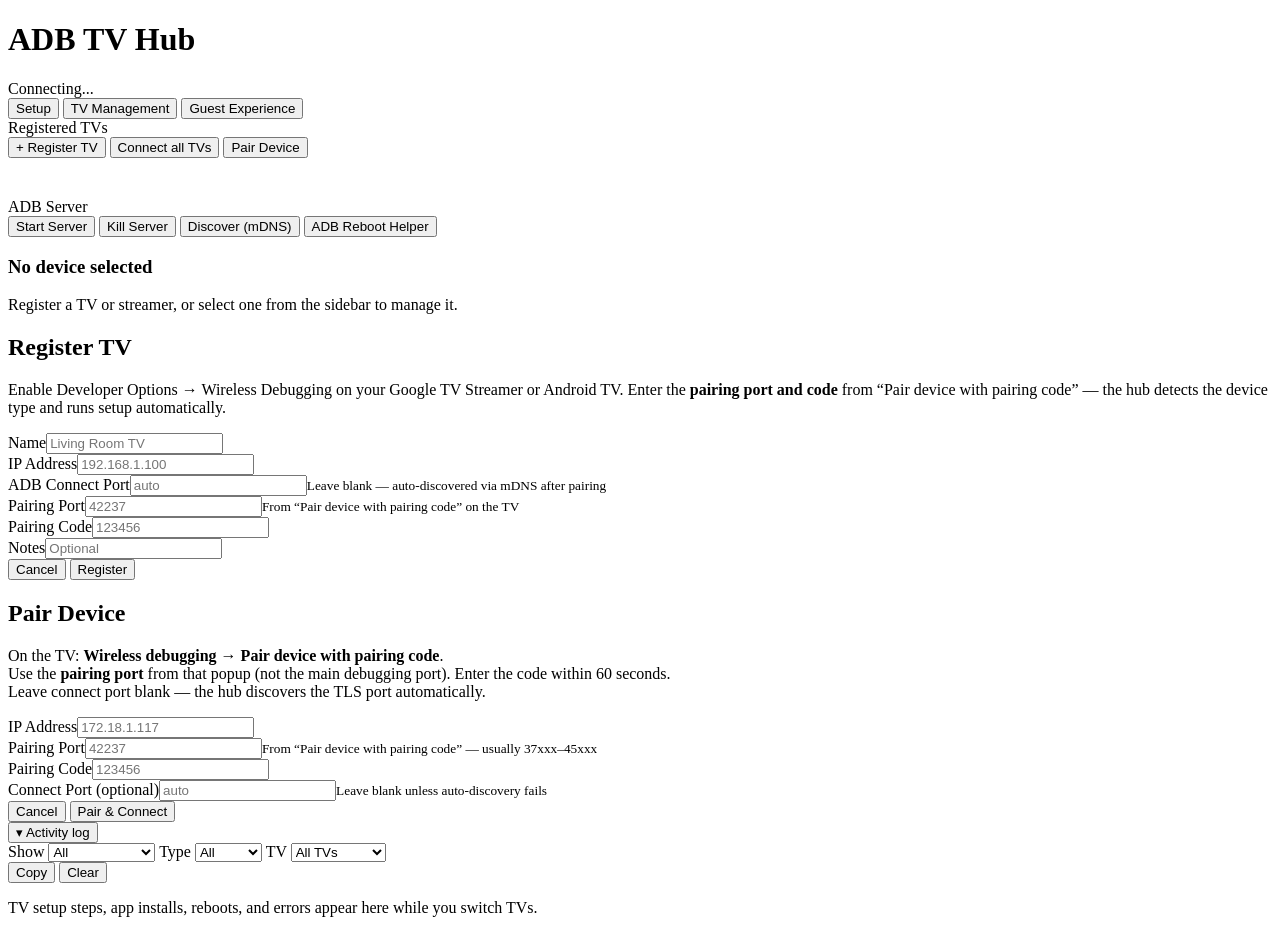
==== extensions/tv-hub/frontend/index.html @ 84eb7cf6 "Add hub Setup UI, HTTP APK serving, and TV provisioning guide. Operators can download the guest laun" ====
<!DOCTYPE html>
<html lang="en">
<head>
  <meta charset="UTF-8">
  <meta name="viewport" content="width=device-width, initial-scale=1.0">
  <title>ADB TV Hub</title>
  <link rel="preconnect" href="https://fonts.googleapis.com">
  <link href="https://fonts.googleapis.com/css2?family=Inter:wght@400;500;600;700&family=JetBrains+Mono:wght@400;500&display=swap" rel="stylesheet">
  <link rel="stylesheet" href="/css/style.css">
</head>
<body>
  <header>
    <h1><span>ADB</span> TV Hub</h1>
    <div class="status-badge">
      <span class="status-dot" id="statusDot"></span>
      <span id="statusText">Connecting...</span>
      <span id="adbVersion" style="margin-left:0.5rem; color:var(--text-muted);"></span>
    </div>
  </header>

  <div class="layout">
    <aside class="sidebar">
      <nav class="sidebar-nav" aria-label="Hub sections">
        <button type="button" class="sidebar-nav-item active" data-view="setup" id="navSetup">
          <span class="sidebar-nav-label">Setup</span>
        </button>
        <button type="button" class="sidebar-nav-item" data-view="devices" id="navDevices">
          <span class="sidebar-nav-label">TV Management</span>
        </button>
        <button type="button" class="sidebar-nav-item" data-view="guest" id="navGuestExperience">
          <span class="sidebar-nav-label">Guest Experience</span>
        </button>
      </nav>
      <div class="section-title">Registered TVs</div>
      <button class="btn btn-primary btn-block" id="btnAddDevice" style="margin-bottom:0.5rem;">+ Register TV</button>
      <button class="btn btn-secondary btn-block" id="btnConnectAll" style="margin-bottom:0.5rem;">Connect all TVs</button>
      <button class="btn btn-secondary btn-block" id="btnQuickPair" style="margin-bottom:1rem;">Pair Device</button>
      <div id="deviceList"></div>
      <div class="section-title" style="margin-top:1.5rem;">ADB Server</div>
      <div class="toolbar" style="flex-direction:column;">
        <button class="btn btn-secondary btn-sm btn-block" id="btnServerStart">Start Server</button>
        <button class="btn btn-secondary btn-sm btn-block" id="btnServerKill">Kill Server</button>
        <button class="btn btn-secondary btn-sm btn-block" id="btnMdns">Discover (mDNS)</button>
        <button class="btn btn-secondary btn-sm btn-block" id="btnAdbAutoEnable" title="Install adb-auto-enable on Owner for post-reboot wireless ADB">ADB Reboot Helper</button>
      </div>
      <div class="output" id="serverOutput" style="margin-top:0.5rem; max-height:120px; font-size:0.75rem;"></div>
    </aside>

    <main class="main" id="mainContent">
      <div class="empty-state" id="emptyState">
        <h3>No device selected</h3>
        <p>Register a TV or streamer, or select one from the sidebar to manage it.</p>
      </div>

      <aside class="tv-actions-bar" id="tvActionsBar" hidden aria-label="TV actions">
        <div id="deviceTypeBanner" class="device-type-banner" style="display:none;"></div>
        <div class="tv-actions-groups">
          <div class="tv-actions-group">
            <span class="tv-actions-label">Power</span>
            <div class="toolbar tv-actions-toolbar">
              <button type="button" class="btn btn-primary btn-sm" id="btnWakeResetTv" title="Wake from network standby and open guest welcome">Wake &amp; reset welcome</button>
              <button type="button" class="btn btn-secondary btn-sm" id="btnWakeBedroomTvs" title="Wake CDO BED 2 and BED 3 and reset welcome on each">Wake bedroom TVs</button>
              <button type="button" class="btn btn-secondary btn-sm" id="btnSleepTv" title="Put the selected TV into standby via ADB">Sleep TV</button>
              <button type="button" class="btn btn-secondary btn-sm" id="btnRebootTv" title="Restart the selected TV via ADB">Reboot TV</button>
            </div>
          </div>
          <div class="tv-actions-group">
            <span class="tv-actions-label">Setup</span>
            <div class="toolbar tv-actions-toolbar">
              <button type="button" class="btn btn-primary btn-sm" id="btnProvisionTv" title="First-time TV: ADB helper, launcher, streaming apps, welcome">Provision New TV</button>
              <button type="button" class="btn btn-primary btn-sm" id="btnGuestSetup" title="Update launcher on selected TV">Setup this TV</button>
              <button type="button" class="btn btn-primary btn-sm" id="btnGuestDeployAll" title="Save welcome and update launcher on every online CDO TV">Update all CDO TVs</button>
              <button type="button" class="btn btn-secondary btn-sm" id="btnEnsureGuestReady" title="Persist dev options, sync launcher, enable apps-only mode">Ensure TV ready</button>
              <button type="button" class="btn btn-secondary btn-sm" id="btnAppsOnlyMode" title="Enable Google TV Apps only mode via ADB">Apps only mode</button>
              <button type="button" class="btn btn-secondary btn-sm" id="btnAdbAutoEnablePanel" title="Keep wireless debugging after reboot">ADB Reboot Helper</button>
              <button type="button" class="btn btn-secondary btn-sm" id="btnGuestRestore" title="Undo guest launcher — restore stock Google TV home">Restore Google TV</button>
            </div>
          </div>
          <div class="tv-actions-group">
            <span class="tv-actions-label">Streaming</span>
            <div class="toolbar tv-actions-toolbar">
              <button type="button" class="btn btn-secondary btn-sm" id="btnGuestClearLogins" title="Sign out streaming apps on selected TV">Clear streaming logins</button>
              <button type="button" class="btn btn-secondary btn-sm" id="btnGuestClearLoginsAll" title="Sign out streaming apps on all connected TVs">Clear logins on all TVs</button>
            </div>
          </div>
        </div>
        <p class="field-hint tv-actions-hint" id="guestDeployHint">Select a TV in the sidebar to use these actions.</p>
        <div class="kids-theme-note tv-actions-note" id="guestExperienceNote"></div>
      </aside>

      <div id="devicePanel" style="display:none;">
        <div style="display:flex; align-items:center; justify-content:space-between; margin-bottom:1rem; flex-wrap:wrap; gap:0.5rem;">
          <div>
            <h2 id="panelTitle" style="font-size:1.3rem;"></h2>
            <p id="panelSerial" style="color:var(--text-muted); font-size:0.85rem;"></p>
            <div id="connectionBanner" class="connection-banner offline" style="margin-top:0.5rem;"></div>
          </div>
          <div class="toolbar" style="margin:0;">
            <button class="btn btn-secondary btn-sm" id="btnClearStreamingLogins" title="Sign out of Netflix, Disney+, etc. on all profiles">Clear Streaming Logins</button>
            <button class="btn btn-primary btn-sm" id="btnConnectAllPanel" title="Discover and connect every registered TV">Connect all TVs</button>
            <button class="btn btn-primary btn-sm" id="btnPair">Pair</button>
            <button class="btn btn-secondary btn-sm" id="btnConnect">Connect</button>
            <button class="btn btn-secondary btn-sm" id="btnDiscover">Discover (mDNS)</button>
            <button class="btn btn-secondary btn-sm" id="btnRefresh">Refresh</button>
            <button class="btn btn-danger btn-sm" id="btnDelete">Remove</button>
          </div>
        </div>

        <div class="tabs" id="tabs">
          <button class="tab active" data-tab="overview">Overview</button>
          <button class="tab" data-tab="shell">Shell</button>
          <button class="tab" data-tab="advanced">Advanced</button>
          <button class="tab" data-tab="logcat">Logcat</button>
          <button class="tab" data-tab="screenshot">Screenshot</button>
          <button class="tab" data-tab="input">Input</button>
          <button class="tab" data-tab="apps">Apps</button>
          <button class="tab" data-tab="files">Files</button>
          <button class="tab" data-tab="settings">Settings</button>
          <button class="tab" data-tab="users">Users</button>
          <button class="tab" data-tab="forwards">Networking</button>
        </div>

        <div class="panel active" id="panel-overview">
          <div id="panelDeviceType" class="device-type-banner" style="display:none; margin-bottom:1rem;"></div>
          <div class="info-grid" id="infoGrid"></div>
          <div class="info-item" id="guestOverview" style="margin-top:1rem; display:none;">
            <div class="label">Guest account</div>
            <div class="value" id="guestOverviewText" style="font-size:0.85rem; line-height:1.5;"></div>
          </div>
          <div class="toolbar" style="margin-top:1rem;">
            <button class="btn btn-secondary btn-sm" data-reboot="recovery">Recovery</button>
            <button class="btn btn-secondary btn-sm" data-reboot="bootloader">Bootloader</button>
            <button class="btn btn-secondary btn-sm" id="btnTcpip">TCP/IP :5555</button>
            <button class="btn btn-secondary btn-sm" id="btnBugreport">Bugreport</button>
            <button class="btn btn-secondary btn-sm" id="btnProps">All Props</button>
          </div>
          <div class="output" id="propsOutput" style="display:none; margin-top:1rem;"></div>
        </div>

        <div class="panel" id="panel-shell">
          <div class="form-group">
            <label>ADB Shell Command</label>
            <div style="display:flex; gap:0.5rem;">
              <input type="text" id="shellInput" placeholder="e.g. dumpsys battery" list="shellPresets" />
              <button class="btn btn-primary" id="btnShell">Run</button>
            </div>
            <datalist id="shellPresets">
              <option value="dumpsys battery">
              <option value="dumpsys meminfo">
              <option value="dumpsys wifi">
              <option value="dumpsys display">
              <option value="pm list packages -3">
              <option value="getprop ro.build.version.release">
              <option value="wm size">
              <option value="settings get secure enabled_accessibility_services">
            </datalist>
          </div>
          <div class="output" id="shellOutput">Output will appear here...</div>
        </div>

        <div class="panel" id="panel-advanced">
          <div class="form-group">
            <label>Raw ADB Command (without "adb" prefix)</label>
            <div style="display:flex; gap:0.5rem;">
              <input type="text" id="rawInput" placeholder="e.g. shell getprop" />
              <button class="btn btn-primary" id="btnRaw">Run</button>
            </div>
          </div>
          <div class="form-group">
            <label>Dumpsys Service</label>
            <div style="display:flex; gap:0.5rem;">
              <input type="text" id="dumpsysInput" placeholder="e.g. battery, wifi, display" list="dumpsysPresets" />
              <button class="btn btn-primary" id="btnDumpsys">Dumpsys</button>
            </div>
            <datalist id="dumpsysPresets">
              <option value="battery"><option value="wifi"><option value="display">
              <option value="power"><option value="meminfo"><option value="activity">
              <option value="package"><option value="connectivity">
            </datalist>
          </div>
          <div class="form-group">
            <label>Start Activity</label>
            <div style="display:grid; grid-template-columns:1fr 1fr; gap:0.5rem;">
              <input type="text" id="actComponent" placeholder="Component (pkg/activity)" />
              <input type="text" id="actAction" placeholder="Action (optional)" />
              <input type="text" id="actData" placeholder="Data URI (optional)" style="grid-column:span 2;" />
              <button class="btn btn-primary" id="btnStartActivity" style="grid-column:span 2;">Launch Activity</button>
            </div>
          </div>
          <div class="output" id="advancedOutput">Advanced output will appear here...</div>
        </div>

        <div class="panel" id="panel-logcat">
          <div class="toolbar">
            <input type="text" id="logcatFilter" placeholder="Filter tag:level" style="width:200px;" />
            <select id="logcatLines" style="width:auto;">
              <option value="100">100</option><option value="200" selected>200</option>
              <option value="500">500</option><option value="1000">1000</option>
            </select>
            <button class="btn btn-primary btn-sm" id="btnLogcat">Fetch</button>
            <button class="btn btn-secondary btn-sm" id="btnClearLogcat">Clear</button>
          </div>
          <div class="output" id="logcatOutput">Logcat output will appear here...</div>
        </div>

        <div class="panel" id="panel-screenshot">
          <div class="toolbar">
            <button class="btn btn-primary btn-sm" id="btnScreenshot">Capture Screenshot</button>
          </div>
          <div class="screenshot-container" id="screenshotContainer">
            <p style="color:var(--text-muted);">Click capture to take a screenshot</p>
          </div>
        </div>

        <div class="panel" id="panel-input">
          <div class="form-group">
            <label>Send Text</label>
            <div style="display:flex; gap:0.5rem;">
              <input type="text" id="inputText" placeholder="Text to send" />
              <button class="btn btn-primary" id="btnSendText">Send</button>
            </div>
          </div>
          <div class="form-group">
            <label>Tap / Swipe</label>
            <div style="display:flex; gap:0.5rem; flex-wrap:wrap;">
              <input type="number" id="tapX" placeholder="X" style="width:70px;" />
              <input type="number" id="tapY" placeholder="Y" style="width:70px;" />
              <button class="btn btn-primary btn-sm" id="btnTap">Tap</button>
              <input type="number" id="swipeX2" placeholder="X2" style="width:70px;" />
              <input type="number" id="swipeY2" placeholder="Y2" style="width:70px;" />
              <button class="btn btn-primary btn-sm" id="btnSwipe">Swipe</button>
            </div>
          </div>
          <label>Remote Keys</label>
          <div class="key-grid" id="keyGrid"></div>
        </div>

        <div class="panel" id="panel-apps">
          <div class="toolbar">
            <input type="text" id="pkgFilter" placeholder="Filter packages..." style="flex:1;" />
            <button class="btn btn-secondary btn-sm" id="btnListApps">All</button>
            <button class="btn btn-secondary btn-sm" id="btnListThirdParty">3rd Party</button>
            <label class="btn btn-primary btn-sm" style="cursor:pointer;">
              Install APK
              <input type="file" id="apkUpload" accept=".apk" hidden />
            </label>
          </div>
          <div class="pkg-list" id="pkgList"></div>
        </div>

        <div class="panel" id="panel-files">
          <div class="toolbar">
            <input type="text" id="filePath" value="/sdcard" style="flex:1;" />
            <button class="btn btn-primary btn-sm" id="btnBrowse">Browse</button>
            <button class="btn btn-secondary btn-sm" id="btnMkdir">Mkdir</button>
            <label class="btn btn-secondary btn-sm" style="cursor:pointer;">
              Upload <input type="file" id="fileUpload" hidden />
            </label>
          </div>
          <ul class="file-list" id="fileList"></ul>
        </div>

        <div class="panel" id="panel-settings">
          <div class="toolbar">
            <select id="settingsNs">
              <option value="system">system</option>
              <option value="secure">secure</option>
              <option value="global">global</option>
            </select>
            <button class="btn btn-secondary btn-sm" id="btnListSettings">List All</button>
          </div>
          <div class="form-group" style="margin-top:0.75rem;">
            <label>Get / Put Setting</label>
            <div style="display:flex; gap:0.5rem; flex-wrap:wrap;">
              <input type="text" id="settingKey" placeholder="key" style="flex:1;" />
              <input type="text" id="settingValue" placeholder="value (for put)" style="flex:1;" />
              <button class="btn btn-secondary btn-sm" id="btnSettingGet">Get</button>
              <button class="btn btn-primary btn-sm" id="btnSettingPut">Put</button>
            </div>
          </div>
          <div class="form-group">
            <label>Permissions</label>
            <div style="display:flex; gap:0.5rem; flex-wrap:wrap;">
              <input type="text" id="permPackage" placeholder="package" style="flex:1;" />
              <input type="text" id="permName" placeholder="android.permission.INTERNET" style="flex:2;" />
              <button class="btn btn-secondary btn-sm" id="btnGrant">Grant</button>
              <button class="btn btn-danger btn-sm" id="btnRevoke">Revoke</button>
            </div>
          </div>
          <div class="output" id="settingsOutput">Settings output...</div>
        </div>

        <div class="panel" id="panel-users">
          <div class="toolbar">
            <button class="btn btn-secondary btn-sm" id="btnListUsers">Refresh Users</button>
            <button class="btn btn-secondary btn-sm" id="btnClearStreamingLoginsUsers">Clear Streaming Logins</button>
          </div>
          <div id="usersList" style="margin:1rem 0;"></div>
          <div class="output" id="usersOutput" style="margin-bottom:1rem;">Click Refresh Users to see device users</div>
        </div>

        <div class="panel" id="panel-forwards">
          <h4 style="margin-bottom:0.5rem;">Port Forward (host → device)</h4>
          <div class="toolbar">
            <input type="text" id="fwdLocal" placeholder="tcp:8080" style="width:140px;" />
            <input type="text" id="fwdRemote" placeholder="tcp:8080" style="width:140px;" />
            <button class="btn btn-primary btn-sm" id="btnAddForward">Add</button>
            <button class="btn btn-secondary btn-sm" id="btnListForwards">List</button>
            <button class="btn btn-danger btn-sm" id="btnClearForwards">Clear All</button>
          </div>
          <h4 style="margin:1rem 0 0.5rem;">Reverse (device → host)</h4>
          <div class="toolbar">
            <input type="text" id="revRemote" placeholder="tcp:8080" style="width:140px;" />
            <input type="text" id="revLocal" placeholder="tcp:8080" style="width:140px;" />
            <button class="btn btn-primary btn-sm" id="btnAddReverse">Add</button>
            <button class="btn btn-secondary btn-sm" id="btnListReverse">List</button>
          </div>
          <div class="output" id="forwardsOutput" style="margin-top:0.75rem;">No forwards listed</div>
        </div>
      </div>

      <div id="setupView" class="setup-view" style="display:none;">
        <div class="setup-view-header">
          <div>
            <h2 class="setup-view-title">Setup &amp; connections</h2>
            <p class="setup-view-lead">Connect Home Assistant, register TVs, and add the HA integration — everything in one place.</p>
          </div>
          <button type="button" class="btn btn-secondary btn-sm" id="btnSetupRefresh">Refresh status</button>
        </div>

        <div class="setup-checklist-card" id="setupChecklistCard">
          <h3>Getting started</h3>
          <ul class="setup-checklist" id="setupChecklist" aria-live="polite">
            <li class="setup-checklist-item loading">Loading…</li>
          </ul>
        </div>

        <div class="setup-grid">
          <section class="setup-card" aria-labelledby="setupHubTitle">
            <h3 id="setupHubTitle">Hub</h3>
            <p class="setup-card-lead">This server hosts the admin UI, guest welcome page, and TV agent API.</p>
            <dl class="setup-dl">
              <dt>Property name</dt>
              <dd>
                <form class="setup-inline-form" id="setupPropertyForm">
                  <input type="text" id="setupPropertyName" placeholder="Forest Home" maxlength="120" required />
                  <button type="submit" class="btn btn-secondary btn-sm">Save</button>
                </form>
              </dd>
              <dt>Admin URL</dt>
              <dd><code id="setupHubUrl" class="setup-mono">—</code> <button type="button" class="btn btn-secondary btn-sm setup-copy" data-copy-target="setupHubUrl">Copy</button></dd>
              <dt>Guest welcome URL</dt>
              <dd><code id="setupGuestUrl" class="setup-mono">—</code> <button type="button" class="btn btn-secondary btn-sm setup-copy" data-copy-target="setupGuestUrl">Copy</button></dd>
            </dl>
          </section>

          <section class="setup-card" aria-labelledby="setupHaTitle">
            <h3 id="setupHaTitle">Home Assistant</h3>
            <p class="setup-card-lead">The hub uses HA for automations, entities, and the custom integration. Create a <strong>long-lived access token</strong> in HA → Profile → Security.</p>
            <form id="setupHaForm" class="setup-form">
              <label class="field">
                <span>Home Assistant URL</span>
                <input type="url" id="setupHaUrl" name="ha_url" placeholder="http://172.16.255.250:8123" required />
              </label>
              <label class="field">
                <span>Long-lived access token</span>
                <input type="password" id="setupHaToken" name="ha_token" placeholder="Paste token — leave blank to keep saved token" autocomplete="off" />
                <span class="field-hint" id="setupHaTokenHint"></span>
              </label>
              <div class="toolbar setup-form-actions">
                <button type="button" class="btn btn-secondary btn-sm" id="btnSetupHaTest">Test connection</button>
                <button type="submit" class="btn btn-primary btn-sm">Save</button>
              </div>
            </form>
            <div id="setupHaStatus" class="setup-status-banner" hidden></div>
          </section>

          <section class="setup-card setup-card-wide" aria-labelledby="setupLauncherTitle">
            <h3 id="setupLauncherTitle">Guest launcher app (TV)</h3>
            <p class="setup-card-lead">Install the welcome app on each TV. Download from this hub, sideload, or install via hub ADB after pairing. On first launch, enter the hub URL below or scan the QR code.</p>
            <div class="setup-launcher-grid">
              <div class="setup-launcher-qr">
                <img id="setupHubQr" alt="QR code — hub URL for TV onboarding" width="180" height="180" />
                <p class="field-hint">Scan on TV (browser or future in-app scanner) — encodes hub URL</p>
              </div>
              <div class="setup-launcher-actions">
                <dl class="setup-dl">
                  <dt>Download APK</dt>
                  <dd>
                    <a id="setupApkDownload" class="btn btn-primary btn-sm" href="#" download>aatomhome-guest-welcome.apk</a>
                    <span class="field-hint" id="setupApkMeta"></span>
                  </dd>
                  <dt>Hub URL (type on TV)</dt>
                  <dd><code id="setupLauncherHubUrl" class="setup-mono">—</code> <button type="button" class="btn btn-secondary btn-sm setup-copy" data-copy-target="setupLauncherHubUrl">Copy</button></dd>
                </dl>
                <p class="field-hint">Full steps: <a id="setupProvisioningDoc" href="#" target="_blank" rel="noopener">TV provisioning guide</a></p>
              </div>
            </div>
          </section>

          <section class="setup-card" aria-labelledby="setupTvTitle">
            <h3 id="setupTvTitle">TVs &amp; streamers</h3>
            <p class="setup-card-lead">Register each TV in the hub, generate a room code, then claim from the launcher app — or self-register and approve here.</p>
            <div class="setup-tv-stats" id="setupTvStats">
              <span class="setup-stat"><strong id="setupTvRegistered">0</strong> registered</span>
              <span class="setup-stat ok"><strong id="setupTvOnline">0</strong> online</span>
              <span class="setup-stat warn" id="setupTvPendingWrap" hidden><strong id="setupTvPending">0</strong> pending approval</span>
            </div>
            <ul class="setup-tv-list" id="setupTvList"></ul>
            <div id="setupPendingList" class="setup-pending-list" hidden></div>
            <div class="setup-room-code" id="setupRoomCodePanel" hidden>
              <strong>Room code</strong> for <span id="setupRoomCodeDevice">TV</span>:
              <code id="setupRoomCodeValue" class="setup-mono setup-room-code-value">—</code>
              <button type="button" class="btn btn-secondary btn-sm setup-copy" data-copy-target="setupRoomCodeValue">Copy</button>
              <p class="field-hint">Enter this code in the guest launcher app on the TV → Claim on selected hub.</p>
            </div>
            <div class="toolbar setup-form-actions">
              <button type="button" class="btn btn-primary btn-sm" id="btnSetupAddTv">+ Register TV</button>
              <button type="button" class="btn btn-secondary btn-sm" id="btnSetupRoomCode" disabled title="Select a registered TV first">Get room code</button>
              <button type="button" class="btn btn-secondary btn-sm" id="btnSetupPairTv">Pair device (ADB)</button>
              <button type="button" class="btn btn-secondary btn-sm" id="btnSetupGoTvs">Open TV Management</button>
            </div>
          </section>

          <section class="setup-card" aria-labelledby="setupIntegrationTitle">
            <h3 id="setupIntegrationTitle">Home Assistant integration</h3>
            <p class="setup-card-lead">After HA is connected, add the integration so automations and entities sync both ways.</p>
            <ol class="setup-steps">
              <li>In Home Assistant: <strong>Settings → Devices &amp; services → Add integration</strong></li>
              <li>Search for <strong>Aatomhome Airbnb Welcome</strong> (install via HACS if needed)</li>
              <li>Enter this hub URL: <code id="setupIntegrationHubUrl" class="setup-mono">—</code></li>
              <li>Complete pairing — TVs registered here appear in HA</li>
            </ol>
            <p class="field-hint">
              HACS custom repo:
              <a id="setupIntegrationRepo" href="https://github.com/redawg/aatomhome-airbnb-welcome" target="_blank" rel="noopener">redawg/aatomhome-airbnb-welcome</a>
              · <a id="setupIntegrationDocs" href="#" target="_blank" rel="noopener">Setup docs</a>
            </p>
          </section>
        </div>
      </div>

      <div id="guestExperienceView" class="guest-experience-view" style="display:none;">
        <div class="guest-experience-view-header">
          <div>
            <h2 class="guest-experience-view-title">Guest Experience</h2>
            <p class="guest-experience-view-lead">Property-wide welcome content, streaming apps, and TV rollout. Select a TV in the sidebar for device-specific actions.</p>
          </div>
          <div class="toolbar guest-experience-view-toolbar">
            <span id="guestExperienceTvBadge" class="guest-experience-tv-badge">No TV selected</span>
            <button class="btn btn-primary btn-sm" id="btnGuestConnectAll" title="Discover and connect every registered TV">Connect all TVs</button>
            <button class="btn btn-primary btn-sm" id="btnGuestPair" title="Pair wireless debugging with a fresh code from the TV">Pair</button>
            <button class="btn btn-secondary btn-sm" id="btnGuestConnect" title="Reconnect ADB to the selected TV">Connect</button>
            <button class="btn btn-secondary btn-sm" id="btnGuestDiscover" title="Discover TV via mDNS">Discover</button>
            <button class="btn btn-secondary btn-sm" id="btnGuestDevTools" title="Open Shell, Logcat, and other ADB tools">Dev tools</button>
            <button class="btn btn-primary btn-sm" id="btnGuestRefresh" title="Reload guest status, welcome form, and streaming apps">Refresh</button>
          </div>
        </div>
        <div id="guestConnectionBanner" class="connection-banner offline" style="margin-bottom:1rem; display:none;"></div>
        <div class="lockdown-header">
          <div>
            <h3 style="font-size:1.1rem; margin-bottom:0.25rem;">TV account &amp; streaming</h3>
            <p style="color:var(--text-muted); font-size:0.85rem;">
              Each TV uses <strong>guestcielodeloro@gmail.com</strong> as the only Google account on the main profile.
            </p>
          </div>
          <div class="toolbar" style="margin:0;">
            <button class="btn btn-secondary btn-sm" id="btnSetStreamingSource" title="Use this TV as the template when mirroring apps to other TVs">Set as Source</button>
            <button class="btn btn-primary btn-sm" id="btnMirrorStreaming" title="Copy source TV streaming apps to all other connected TVs">Mirror to All TVs</button>
            <button class="btn btn-secondary btn-sm" id="btnGuestClearLoginsTop" title="Sign out of Netflix, Disney+, etc. on the selected TV">Clear Streaming Logins</button>
          </div>
        </div>
          <div id="streamingMirrorBanner" class="streaming-mirror-banner" style="display:none;"></div>
          <div class="streaming-matrix-section" id="streamingMatrixSection">
            <div class="section-title">Streaming apps</div>
            <p class="field-hint">Full catalog for guest TVs — Netflix, Apple TV, Peacock, Max, and more. Check apps to install via ADB on all TVs, or match the Main TV. Add any missing app by Android package name.</p>
            <form class="streaming-custom-app-form" id="customStreamingAppForm">
              <input type="text" id="customStreamingPackage" placeholder="Package e.g. com.peacocktv.peacockandroid" autocomplete="off" spellcheck="false" />
              <input type="text" id="customStreamingLabel" placeholder="Display name e.g. Peacock" autocomplete="off" />
              <button type="submit" class="btn btn-secondary btn-sm">Add app to catalog</button>
            </form>
            <div class="streaming-apps-toolbar streaming-matrix-toolbar">
              <button type="button" class="btn btn-secondary btn-sm" id="btnMatrixSelectAll">Select all</button>
              <button type="button" class="btn btn-secondary btn-sm" id="btnMatrixClearAll">Clear all</button>
              <button type="button" class="btn btn-primary btn-sm" id="btnMatrixInstallAll" title="Install checked apps on all online TVs">Install on all TVs</button>
              <button type="button" class="btn btn-primary btn-sm" id="btnMatrixMatchSource" title="Install Main TV apps on every other TV">Match Main TV</button>
              <button type="button" class="btn btn-primary btn-sm" id="btnMatrixScanStandard" title="Scan CDO Main TV and set the property streaming allow-list">Set standard from Main TV</button>
              <button type="button" class="btn btn-secondary btn-sm" id="btnMatrixRefresh" title="Reload install status from TVs">Refresh matrix</button>
            </div>
            <div id="streamingMatrixSummary" class="streaming-matrix-summary"></div>
            <div class="streaming-matrix-wrap" id="streamingMatrixWrap">
              <p style="color:var(--text-muted); font-size:0.85rem;">Loading install matrix…</p>
            </div>
            <div class="streaming-apps-note" id="streamingMatrixNote"></div>
            <div id="streamingInstallLog" class="install-log-panel" hidden aria-live="polite"></div>
          </div>
          <details class="hub-settings-guide" id="guestSettingsGuide">
            <summary>Settings guide — what everything does</summary>
            <div class="settings-guide-body">
              <section class="settings-guide-section">
                <h4>Two layers of welcome content</h4>
                <p>Welcome text is stored in two layers. TVs always show the <strong>live welcome</strong> (defaults + any per-stay overrides). You do <em>not</em> need to redeploy the launcher APK when you edit text — TVs load content live from <code>/guest/</code>.</p>
                <ul>
                  <li><strong>Property defaults</strong> — baseline WiFi, rules, tips, and branding. Set once; reused for every stay. Save with <strong>Save property defaults</strong>.</li>
                  <li><strong>Live welcome</strong> — what guests see right now. Can differ from defaults (guest name, one-off changes). Save with <strong>Save welcome</strong>.</li>
                </ul>
              </section>
              <section class="settings-guide-section">
                <h4>Welcome form fields</h4>
                <dl class="settings-dl">
                  <dt>Logo</dt>
                  <dd>Property image at the top of the TV welcome screen. Upload saves to defaults immediately.</dd>
                  <dt>Background image</dt>
                  <dd>Full-screen photo behind the welcome content on TV. Upload saves to property defaults.</dd>
                  <dt>Guest name</dt>
                  <dd>Per-stay only. When set, the TV title becomes “Welcome, [name]!” <strong>Check in</strong> saves the name and records an active stay. <strong>Check out</strong> clears it between guests.</dd>
                  <dt>Check-in / Check-out dates</dt>
                  <dd>Set the guest’s stay window. The TV weather card forecasts these dates and recommends the best days for hiking and hot springs.</dd>
                  <dt>Welcome title / Subtitle</dt>
                  <dd>Headline and tagline when no guest name is set. With a guest name, title is auto-generated.</dd>
                  <dt>WiFi network &amp; password</dt>
                  <dd>Shown on TV with a QR code guests scan with their phone. Update here when the network changes.</dd>
                  <dt>Checkout time</dt>
                  <dd>Displayed in the header pill on the welcome screen.</dd>
                  <dt>Digital guidebook URL</dt>
                  <dd>Optional link encoded as a QR on TV (house manual, Notion page, etc.).</dd>
                  <dt>Thermostat, Parking, Trash</dt>
                  <dd>Short property-info lines in the info cards on the welcome screen.</dd>
                  <dt>Weather location / lat / lon</dt>
                  <dd>Outdoor forecast on TV. Set coordinates and stay dates at check-in — the welcome screen shows daily highs/lows plus best days for hiking and hot springs.</dd>
                  <dt>House rules &amp; Local tips</dt>
                  <dd>Multi-line text in scrollable cards on the TV welcome page.</dd>
                  <dt>TV instructions</dt>
                  <dd>Helper text on the welcome screen (how to use Home, streaming, etc.).</dd>
                  <dt>Emergency contact &amp; phone</dt>
                  <dd>Shown in the help section on the welcome screen.</dd>
                </dl>
              </section>
              <section class="settings-guide-section">
                <h4>Save &amp; guest actions</h4>
                <dl class="settings-dl">
                  <dt>Save welcome</dt>
                  <dd>Saves the <strong>live</strong> welcome TVs show now. Only fields that differ from defaults are stored as overrides. Preview updates immediately.</dd>
                  <dt>Save property defaults</dt>
                  <dd>Saves the form as the property template for future stays (everything except guest name). Does not clear an active guest name.</dd>
                  <dt>Load defaults</dt>
                  <dd>Fills the form from saved defaults. Keeps the current guest name field unchanged.</dd>
                  <dt>Reset live to defaults</dt>
                  <dd>Clears all per-stay overrides (including guest name) so TVs show property defaults only.</dd>
                  <dt>Apply welcome to TV</dt>
                  <dd>Saves welcome, then opens the welcome screen on the <strong>selected connected TV</strong>. Does not change launcher install state.</dd>
                  <dt>Check in / Check out</dt>
                  <dd><strong>Check in</strong> — set guest name + active stay record. <strong>Check out</strong> — clear guest name and end the stay (same as reset for the name).</dd>
                </dl>
              </section>
              <section class="settings-guide-section">
                <h4>TV setup buttons</h4>
                <dl class="settings-dl">
                  <dt>Provision New TV</dt>
                  <dd>Full first-time setup on the selected TV: ADB reboot helper, hide debug UI, install guest launcher, sync streaming apps, open welcome. Use on a newly registered TV.</dd>
                  <dt>Setup this TV</dt>
                  <dd>On <strong>CDO Main TV</strong>, this becomes <strong>Update all TVs from Main TV</strong> — saves welcome, updates the launcher, then rolls out to BED 2, BED 3, and any other online CDO TVs automatically. On other TVs, it only updates that one unit.</dd>
                  <dt>Update all CDO TVs</dt>
                  <dd>Saves welcome, then updates the launcher on every online CDO TV (Main TV first). Use this when Main TV is offline or you want a full-property push without selecting a TV.</dd>
                  <dt>Restore Google TV</dt>
                  <dd>Re-enables stock Google TV launcher on the selected TV and removes guest-launcher lockdown. Use to undo guest mode.</dd>
                  <dt>ADB Reboot Helper</dt>
                  <dd>Installs a helper so wireless debugging survives reboots (main profile). Needed for hub to stay connected after power cycles.</dd>
                  <dt>Apps only mode</dt>
                  <dd>Google TV setting that hides personalized recommendations on the home screen. The hub can request it via ADB; if that fails, enable manually under Settings → Accounts &amp; Sign In → your profile.</dd>
                </dl>
                <p class="settings-guide-note">After deploy, press <strong>Home</strong> on the TV and choose <strong>Cielo Guest Welcome → Always</strong> if prompted. Google TV blocks setting default home over ADB alone.</p>
                <p class="settings-guide-note">If welcome does not return after closing Netflix or other apps: <strong>Settings → Accessibility → Cielo Guest Welcome</strong> and enable the service. Deploy tries to turn this on automatically; some TVs require manual approval.</p>
              </section>
              <section class="settings-guide-section">
                <h4>Streaming apps</h4>
                <dl class="settings-dl">
                  <dt>Allowed streaming apps</dt>
                  <dd>Checkboxes control which apps appear on the TV welcome screen and which get installed/enabled on the main profile. Click <strong>Apply to TV</strong> on the selected TV to push changes.</dd>
                  <dt>Set as Source</dt>
                  <dd>Marks the selected TV as the template. Its installed streaming apps are copied when you mirror.</dd>
                  <dt>Mirror to All TVs</dt>
                  <dd>Copies streaming apps from the source TV to all other connected TVs.</dd>
                  <dt>Clear streaming logins</dt>
                  <dd>Signs out of Netflix, Disney+, etc. on the TV (or all TVs). Guests sign in with their own accounts. Does not uninstall apps.</dd>
                </dl>
              </section>
              <section class="settings-guide-section">
                <h4>Remote updates (no on-site visit needed)</h4>
                <ul>
                  <li><strong>Save welcome</strong> — hub automatically opens the updated screen on every online CDO TV within a few seconds.</li>
                  <li><strong>TV reconnects</strong> — after a reboot or power cycle, the hub launches the CDO welcome app when the TV comes back online.</li>
                  <li><strong>While a TV is on</strong> — the welcome page checks the hub every 2 minutes and reloads when content or styling changes.</li>
                  <li><strong>Launcher APK updates</strong> — use <strong>Update all CDO TVs</strong> after rebuilding the APK (hub cannot push a new APK without ADB).</li>
                </ul>
              </section>
              <section class="settings-guide-section">
                <h4>What updates automatically vs. what needs a TV action</h4>
                <table class="settings-table">
                  <thead><tr><th>You change…</th><th>TV effect</th><th>Action needed</th></tr></thead>
                  <tbody>
                    <tr><td>Welcome text, WiFi, rules, guest name</td><td>Live page at <code>/guest/</code> updates on next load</td><td><strong>Save welcome</strong> — auto-pushes to online TVs</td></tr>
                    <tr><td>Property defaults only</td><td>No TV change until a new stay or reset</td><td><strong>Save property defaults</strong></td></tr>
                    <tr><td>Launcher APK or screensaver</td><td>Requires reinstall on TV</td><td><strong>Update all TVs from Main TV</strong> or <strong>Update all CDO TVs</strong></td></tr>
                    <tr><td>Which streaming apps are allowed</td><td>Apps installed/hidden on TV</td><td><strong>Apply to TV</strong> (or mirror from source)</td></tr>
                  </tbody>
                </table>
              </section>
            </div>
          </details>
          <div class="guest-experience-section" id="guestExperienceSection">
            <div class="section-title">Cielo guest welcome</div>
            <p class="kids-theme-lead">Content below is served live to TVs at <code>/guest/</code>. Use <strong>property defaults</strong> for baseline info and <strong>Save welcome</strong> (or check-in) when a guest arrives. See the <strong>Settings guide</strong> above for details on each control.</p>
            <div class="guest-welcome-layout">
              <div class="guest-welcome-form">
                <div class="guest-welcome-form-section">
                  <div class="guest-welcome-form-heading">Branding</div>
                  <p class="field-hint">Logo and titles appear at the top of the TV welcome screen. Saved to property defaults unless you use Save welcome for a one-off change.</p>
                  <div class="guest-logo-row">
                    <img id="guestWelcomeLogo" class="guest-welcome-logo" alt="Property logo" />
                    <label class="btn btn-secondary btn-sm" style="cursor:pointer;">
                      Upload logo
                      <input type="file" id="guestWelcomeLogoUpload" accept="image/*" hidden />
                    </label>
                  </div>
                  <div class="guest-logo-row">
                    <img id="guestWelcomeBackground" class="guest-welcome-bg-thumb" alt="Welcome background" />
                    <label class="btn btn-secondary btn-sm" style="cursor:pointer;">
                      Upload background
                      <input type="file" id="guestWelcomeBackgroundUpload" accept="image/*" hidden />
                    </label>
                  </div>
                  <p class="field-hint">Background fills the TV welcome screen behind the content. Use a wide landscape photo (1920×1080 or larger).</p>
                  <label class="kids-theme-field">
                    <span>Guest name (per stay — leave blank between guests)</span>
                    <div class="guest-name-row">
                      <input type="text" id="guestWelcomeGuestName" placeholder="e.g. Sarah" />
                      <button type="button" class="btn btn-secondary btn-sm" id="btnGuestCheckIn" title="Check in guest and update TVs">Check in</button>
                      <button type="button" class="btn btn-secondary btn-sm" id="btnGuestCheckOut" title="Clear guest name between stays">Check out</button>
                    </div>
                  </label>
                  <div class="kids-theme-colors">
                    <label class="kids-theme-field">
                      <span>Check-in date</span>
                      <input type="date" id="guestCheckInDate" />
                    </label>
                    <label class="kids-theme-field">
                      <span>Check-out date</span>
                      <input type="date" id="guestCheckOutDate" />
                    </label>
                  </div>
                  <p class="field-hint">Stay dates drive the outdoor weather forecast and hiking / hot springs recommendations on the TV welcome screen.</p>
                  <label class="kids-theme-field">
                    <span>Welcome title</span>
                    <input type="text" id="guestWelcomeTitle" placeholder="Welcome to Cielo del Oro" />
                  </label>
                  <label class="kids-theme-field">
                    <span>Subtitle</span>
                    <input type="text" id="guestWelcomeSubtitle" placeholder="Connect to WiFi, then choose a streaming app" />
                  </label>
                </div>
                <div class="guest-welcome-form-section">
                  <div class="guest-welcome-form-heading">WiFi &amp; stay</div>
                  <p class="field-hint">WiFi fields generate the QR code on TV. Usually saved as property defaults; checkout time can be set per guest at check-in.</p>
                  <div class="kids-theme-colors">
                    <label class="kids-theme-field">
                      <span>WiFi network</span>
                      <input type="text" id="guestWifiSsid" placeholder="Guest network name" />
                    </label>
                    <label class="kids-theme-field">
                      <span>WiFi password</span>
                      <input type="text" id="guestWifiPassword" placeholder="Password" />
                    </label>
                  </div>
                  <label class="kids-theme-field">
                    <span>Checkout time</span>
                    <input type="text" id="guestCheckoutTime" placeholder="11:00 AM" />
                  </label>
                  <label class="kids-theme-field">
                    <span>Digital guidebook URL (QR on TV)</span>
                    <input type="url" id="guestGuidebookUrl" placeholder="https://your-guidebook-link.com" />
                  </label>
                </div>
                <div class="guest-welcome-form-section">
                  <div class="guest-welcome-form-heading">Property info</div>
                  <p class="field-hint">Short lines shown in the “Property info” card on the welcome screen.</p>
                  <label class="kids-theme-field">
                    <span>Thermostat</span>
                    <input type="text" id="guestThermostatInfo" placeholder="Set to 72°F — adjust with remote on wall" />
                  </label>
                  <div class="kids-theme-colors">
                    <label class="kids-theme-field">
                      <span>Parking</span>
                      <input type="text" id="guestParkingInfo" placeholder="Driveway — max 2 cars" />
                    </label>
                    <label class="kids-theme-field">
                      <span>Trash &amp; recycling</span>
                      <input type="text" id="guestTrashInfo" placeholder="Bins by garage — pickup Tuesday" />
                    </label>
                  </div>
                  <div class="kids-theme-colors">
                    <label class="kids-theme-field">
                      <span>Weather location name</span>
                      <input type="text" id="guestWeatherLocation" placeholder="Cielo del Oro" />
                    </label>
                    <label class="kids-theme-field">
                      <span>Latitude</span>
                      <input type="text" id="guestWeatherLat" placeholder="33.45" inputmode="decimal" />
                    </label>
                    <label class="kids-theme-field">
                      <span>Longitude</span>
                      <input type="text" id="guestWeatherLon" placeholder="-112.07" inputmode="decimal" />
                    </label>
                    <label class="kids-theme-field">
                      <span>Tempest station ID</span>
                      <input type="text" id="guestTempestStationId" placeholder="218440" inputmode="numeric" />
                    </label>
                  </div>
                  <p class="field-hint">Live roof weather uses your Tempest station when an API token is set on the hub (<code>TEMPEST_API_TOKEN</code>). Lat/lon are the Open-Meteo fallback.</p>
                </div>
                <div class="guest-welcome-form-section">
                  <div class="guest-welcome-form-heading">Guest content</div>
                  <p class="field-hint">Rules, tips, and instructions appear in scrollable cards. Emergency info shows in the help section.</p>
                  <label class="kids-theme-field">
                    <span>House rules</span>
                    <textarea id="guestHouseRules" rows="3" placeholder="Quiet hours, no smoking, etc."></textarea>
                  </label>
                  <label class="kids-theme-field">
                    <span>Local tips</span>
                    <textarea id="guestLocalTips" rows="3" placeholder="Favorite restaurants, hikes, coffee shops…"></textarea>
                  </label>
                  <label class="kids-theme-field">
                    <span>TV instructions</span>
                    <textarea id="guestTvInstructions" rows="2" placeholder="Press Home to return here. Select a streaming app and sign in."></textarea>
                  </label>
                  <div class="kids-theme-colors">
                    <label class="kids-theme-field">
                      <span>Emergency contact</span>
                      <input type="text" id="guestEmergencyName" placeholder="Host name" />
                    </label>
                    <label class="kids-theme-field">
                      <span>Emergency phone</span>
                      <input type="text" id="guestEmergencyPhone" placeholder="Phone number" />
                    </label>
                  </div>
                </div>
                <div class="toolbar guest-welcome-actions" style="margin:0.25rem 0 0;">
                  <button type="button" class="btn btn-primary btn-sm" id="btnGuestWelcomeSave" title="Save live welcome — TVs pick up changes on next load">Save welcome</button>
                  <button type="button" class="btn btn-secondary btn-sm" id="btnGuestWelcomeSaveDefaults" title="Save as property template for future stays">Save property defaults</button>
                  <button type="button" class="btn btn-secondary btn-sm" id="btnGuestWelcomeLoadDefaults" title="Fill form from saved defaults (keeps guest name)">Load defaults</button>
                  <button type="button" class="btn btn-secondary btn-sm" id="btnGuestWelcomeReset" title="Clear per-stay overrides and guest name">Reset live to defaults</button>
                  <button type="button" class="btn btn-secondary btn-sm" id="btnGuestWelcomeApply" title="Save and open welcome on the selected TV">Apply welcome to TV</button>
                </div>
                <div id="guestWelcomeMeta" class="guest-welcome-meta"></div>
              </div>
              <div class="guest-welcome-preview-wrap">
                <div class="guest-welcome-preview-label">Welcome screen preview</div>
                <div id="guestWelcomePreviewViewport" class="guest-welcome-preview-viewport">
                  <iframe id="guestWelcomePreview" class="guest-welcome-preview" title="Welcome screen preview" loading="lazy"></iframe>
                </div>
              </div>
            </div>
            <div id="guestExperienceStatus" class="guest-experience-status">Connect a TV to see guest launcher status.</div>
            <div class="guest-provision-checklist" id="guestProvisionChecklist">
              <div class="guest-provision-checklist-title">New TV setup checklist</div>
              <ol>
                <li>On the TV: sign in with <strong>guestcielodeloro@gmail.com</strong> as the main Google account</li>
                <li>Add the TV to Google Home and enable wireless debugging</li>
                <li>Register the TV in the hub</li>
                <li>Hub: save welcome content → <strong>Provision New TV</strong> or <strong>Update all CDO TVs</strong></li>
                <li>On first Home press, choose <strong>Cielo Guest Welcome</strong> → <strong>Always</strong></li>
                <li>Enable <strong>Apps only mode</strong> on Google TV (hub button or Settings → Accounts)</li>
                <li>After reboot or power-on the welcome screen opens automatically</li>
                <li>Remove any extra profiles on the TV so only the guest account remains</li>
              </ol>
            </div>
          </div>
          <div id="guestStatusPanel" class="lockdown-steps">
            <p style="color:var(--text-muted); padding:1rem;">Select a connected TV to load guest account status.</p>
          </div>
      </div>
    </main>
  </div>

  <!-- Register Modal -->
  <div class="modal-overlay" id="addModal">
    <div class="modal">
      <h2>Register TV</h2>
      <p class="modal-hint">Enable Developer Options → Wireless Debugging on your Google TV Streamer or Android TV. Enter the <strong>pairing port and code</strong> from “Pair device with pairing code” — the hub detects the device type and runs setup automatically.</p>
      <form id="addForm">
        <div class="form-group"><label>Name</label><input type="text" name="name" required placeholder="Living Room TV" /></div>
        <div class="form-group"><label>IP Address</label><input type="text" name="host" required placeholder="192.168.1.100" /></div>
        <div class="form-group"><label>ADB Connect Port</label><input type="number" name="port" placeholder="auto" /><small style="color:var(--text-muted)">Leave blank — auto-discovered via mDNS after pairing</small></div>
        <div class="form-group"><label>Pairing Port</label><input type="number" name="pairing_port" placeholder="42237" required /><small style="color:var(--text-muted)">From “Pair device with pairing code” on the TV</small></div>
        <div class="form-group"><label>Pairing Code</label><input type="text" name="pairing_code" placeholder="123456" maxlength="6" required /></div>
        <div class="form-group"><label>Notes</label><input type="text" name="notes" placeholder="Optional" /></div>
        <div class="modal-actions">
          <button type="button" class="btn btn-secondary" id="btnCancelAdd">Cancel</button>
          <button type="submit" class="btn btn-primary">Register</button>
        </div>
      </form>
    </div>
  </div>

  <!-- Pair Modal -->
  <div class="modal-overlay" id="pairModal">
    <div class="modal">
      <h2>Pair Device</h2>
      <p class="modal-hint">
        On the TV: <strong>Wireless debugging → Pair device with pairing code</strong>.<br>
        Use the <strong>pairing port</strong> from that popup (not the main debugging port). Enter the code within 60 seconds.<br>
        Leave connect port blank — the hub discovers the TLS port automatically.
      </p>
      <div id="mdnsHint" style="font-size:0.8rem; color:var(--text-muted); margin-bottom:0.75rem;"></div>
      <form id="pairForm">
        <div class="form-group"><label>IP Address</label><input type="text" name="host" required placeholder="172.18.1.117" /></div>
        <div class="form-group"><label>Pairing Port</label><input type="number" name="pairing_port" required placeholder="42237" /><small style="color:var(--text-muted)">From “Pair device with pairing code” — usually 37xxx–45xxx</small></div>
        <div class="form-group"><label>Pairing Code</label><input type="text" name="code" required placeholder="123456" maxlength="6" /></div>
        <div class="form-group"><label>Connect Port (optional)</label><input type="number" name="connect_port" placeholder="auto" /><small style="color:var(--text-muted)">Leave blank unless auto-discovery fails</small></div>
        <div class="modal-actions">
          <button type="button" class="btn btn-secondary" id="btnCancelPair">Cancel</button>
          <button type="submit" class="btn btn-primary">Pair & Connect</button>
        </div>
      </form>
    </div>
  </div>

  <aside class="activity-log-dock" id="activityLogDock" aria-label="Activity log">
    <div class="activity-log-toolbar">
      <button type="button" class="activity-log-toggle" id="btnActivityLogToggle" title="Collapse or expand log">
        <span class="activity-log-toggle-icon" aria-hidden="true">▾</span>
        <span class="activity-log-title">Activity log</span>
        <span class="activity-log-counts" id="activityLogCounts"></span>
      </button>
      <div class="activity-log-filters">
        <label class="activity-log-filter">
          <span>Show</span>
          <select id="activityLogFilterLevel">
            <option value="all" selected>All</option>
            <option value="problems">Problems only</option>
          </select>
        </label>
        <label class="activity-log-filter">
          <span>Type</span>
          <select id="activityLogFilterCategory">
            <option value="all" selected>All</option>
            <option value="setup">Setup</option>
            <option value="install">Install</option>
            <option value="power">Power</option>
            <option value="system">System</option>
          </select>
        </label>
        <label class="activity-log-filter">
          <span>TV</span>
          <select id="activityLogFilterDevice">
            <option value="all">All TVs</option>
            <option value="selected">Selected TV</option>
          </select>
        </label>
      </div>
      <div class="activity-log-actions">
        <button type="button" class="btn btn-secondary btn-sm" id="btnActivityLogCopy" title="Copy visible log lines">Copy</button>
        <button type="button" class="btn btn-secondary btn-sm" id="btnActivityLogClear">Clear</button>
      </div>
    </div>
    <div class="activity-log-body" id="activityLogBody">
      <p class="activity-log-empty">TV setup steps, app installs, reboots, and errors appear here while you switch TVs.</p>
    </div>
  </aside>

  <script src="/js/app.js?v=27"></script>
</body>
</html>
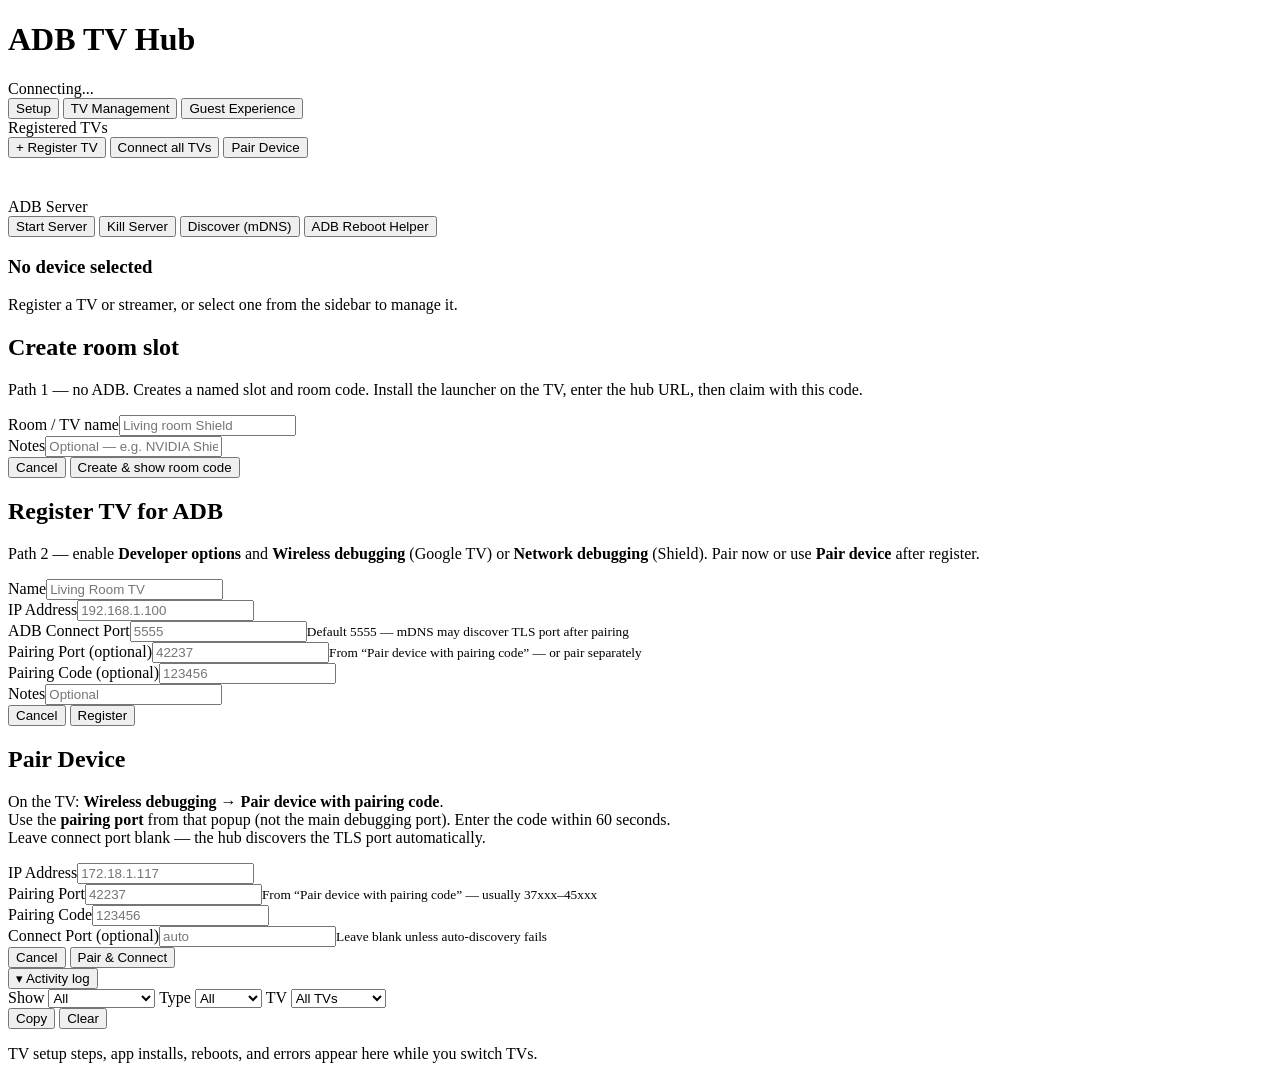
==== commit 54b4da6e: "Clarify TV provisioning as two paths: download app vs ADB push. Path 1 adds app-slot API and Setup U" ====
--- a/extensions/tv-hub/frontend/index.html
+++ b/extensions/tv-hub/frontend/index.html
@@ -375,36 +375,62 @@
             <div id="setupHaStatus" class="setup-status-banner" hidden></div>
           </section>
 
-          <section class="setup-card setup-card-wide" aria-labelledby="setupLauncherTitle">
-            <h3 id="setupLauncherTitle">Guest launcher app (TV)</h3>
-            <p class="setup-card-lead">Install the welcome app on each TV. Download from this hub, sideload, or install via hub ADB after pairing. On first launch, enter the hub URL below or scan the QR code.</p>
-            <div class="setup-launcher-grid">
-              <div class="setup-launcher-qr">
-                <img id="setupHubQr" alt="QR code — hub URL for TV onboarding" width="180" height="180" />
-                <p class="field-hint">Scan on TV (browser or future in-app scanner) — encodes hub URL</p>
-              </div>
-              <div class="setup-launcher-actions">
-                <dl class="setup-dl">
-                  <dt>Download APK</dt>
-                  <dd>
-                    <a id="setupApkDownload" class="btn btn-primary btn-sm" href="#" download>aatomhome-guest-welcome.apk</a>
-                    <span class="field-hint" id="setupApkMeta"></span>
-                  </dd>
-                  <dt>Hub URL (type on TV)</dt>
-                  <dd><code id="setupLauncherHubUrl" class="setup-mono">—</code> <button type="button" class="btn btn-secondary btn-sm setup-copy" data-copy-target="setupLauncherHubUrl">Copy</button></dd>
-                </dl>
-                <p class="field-hint">Full steps: <a id="setupProvisioningDoc" href="#" target="_blank" rel="noopener">TV provisioning guide</a></p>
-              </div>
-            </div>
-          </section>
-
-          <section class="setup-card" aria-labelledby="setupTvTitle">
-            <h3 id="setupTvTitle">TVs &amp; streamers</h3>
-            <p class="setup-card-lead">Register each TV in the hub, generate a room code, then claim from the launcher app — or self-register and approve here.</p>
+          <section class="setup-card setup-card-wide" aria-labelledby="setupProvisionTitle">
+            <h3 id="setupProvisionTitle">Provision a TV</h3>
+            <p class="setup-card-lead">Two ways to onboard. <strong>Path 1</strong> needs no developer options — download the app and point it at this hub. <strong>Path 2</strong> uses ADB so the hub can push the APK and configure the TV.</p>
+            <div class="setup-path-grid" id="setupPathGrid">
+              <article class="setup-path-card setup-path-recommended" aria-labelledby="setupPathAppTitle">
+                <div class="setup-path-badge">Recommended</div>
+                <h4 id="setupPathAppTitle">Path 1 — Download app</h4>
+                <p class="setup-path-summary">Install the launcher on the TV, enter the hub URL, claim with a room code. No USB or wireless debugging.</p>
+                <ol class="setup-path-steps" id="setupPathAppSteps">
+                  <li>Create a room slot → copy room code</li>
+                  <li>On TV: download &amp; install APK</li>
+                  <li>Launcher → hub URL → room code → Claim</li>
+                </ol>
+                <div class="setup-launcher-grid setup-path-download">
+                  <div class="setup-launcher-qr">
+                    <img id="setupHubQr" alt="QR code — hub URL for TV onboarding" width="140" height="140" />
+                    <p class="field-hint">Hub URL QR</p>
+                  </div>
+                  <div class="setup-launcher-actions">
+                    <dl class="setup-dl">
+                      <dt>Download APK</dt>
+                      <dd>
+                        <a id="setupApkDownload" class="btn btn-primary btn-sm" href="#" download>aatomhome-guest-welcome.apk</a>
+                        <span class="field-hint" id="setupApkMeta"></span>
+                      </dd>
+                      <dt>Hub URL (type on TV)</dt>
+                      <dd><code id="setupLauncherHubUrl" class="setup-mono">—</code> <button type="button" class="btn btn-secondary btn-sm setup-copy" data-copy-target="setupLauncherHubUrl">Copy</button></dd>
+                    </dl>
+                  </div>
+                </div>
+                <div class="toolbar setup-form-actions">
+                  <button type="button" class="btn btn-primary btn-sm" id="btnSetupAppSlot">+ Create room slot</button>
+                  <button type="button" class="btn btn-secondary btn-sm" id="btnSetupRoomCode" disabled title="Select a room slot first">Show room code</button>
+                </div>
+              </article>
+              <article class="setup-path-card" aria-labelledby="setupPathAdbTitle">
+                <h4 id="setupPathAdbTitle">Path 2 — Hub pushes via ADB</h4>
+                <p class="setup-path-summary">Developer options + wireless or network debugging. Hub installs the APK, sets Home, and can manage streaming apps.</p>
+                <ol class="setup-path-steps" id="setupPathAdbSteps">
+                  <li>TV: enable Developer options → debugging</li>
+                  <li>Hub: register TV → Pair → Connect</li>
+                  <li>Provision New TV (TV Management)</li>
+                </ol>
+                <div class="toolbar setup-form-actions">
+                  <button type="button" class="btn btn-secondary btn-sm" id="btnSetupAddTv">Register for ADB</button>
+                  <button type="button" class="btn btn-secondary btn-sm" id="btnSetupPairTv">Pair device</button>
+                  <button type="button" class="btn btn-secondary btn-sm" id="btnSetupGoTvs">Open TV Management</button>
+                </div>
+              </article>
+            </div>
+            <p class="field-hint setup-provision-doc-link">Guide: <a id="setupProvisioningDoc" href="#" target="_blank" rel="noopener">TV provisioning (two paths)</a></p>
             <div class="setup-tv-stats" id="setupTvStats">
-              <span class="setup-stat"><strong id="setupTvRegistered">0</strong> registered</span>
-              <span class="setup-stat ok"><strong id="setupTvOnline">0</strong> online</span>
-              <span class="setup-stat warn" id="setupTvPendingWrap" hidden><strong id="setupTvPending">0</strong> pending approval</span>
+              <span class="setup-stat"><strong id="setupTvRegistered">0</strong> slots</span>
+              <span class="setup-stat ok"><strong id="setupTvClaimed">0</strong> claimed</span>
+              <span class="setup-stat ok"><strong id="setupTvOnline">0</strong> ADB online</span>
+              <span class="setup-stat warn" id="setupTvPendingWrap" hidden><strong id="setupTvPending">0</strong> pending</span>
             </div>
             <ul class="setup-tv-list" id="setupTvList"></ul>
             <div id="setupPendingList" class="setup-pending-list" hidden></div>
@@ -412,13 +438,7 @@
               <strong>Room code</strong> for <span id="setupRoomCodeDevice">TV</span>:
               <code id="setupRoomCodeValue" class="setup-mono setup-room-code-value">—</code>
               <button type="button" class="btn btn-secondary btn-sm setup-copy" data-copy-target="setupRoomCodeValue">Copy</button>
-              <p class="field-hint">Enter this code in the guest launcher app on the TV → Claim on selected hub.</p>
-            </div>
-            <div class="toolbar setup-form-actions">
-              <button type="button" class="btn btn-primary btn-sm" id="btnSetupAddTv">+ Register TV</button>
-              <button type="button" class="btn btn-secondary btn-sm" id="btnSetupRoomCode" disabled title="Select a registered TV first">Get room code</button>
-              <button type="button" class="btn btn-secondary btn-sm" id="btnSetupPairTv">Pair device (ADB)</button>
-              <button type="button" class="btn btn-secondary btn-sm" id="btnSetupGoTvs">Open TV Management</button>
+              <p class="field-hint">On the TV launcher: enter hub URL → paste this code → <strong>Claim on selected hub</strong>. Or use <strong>Self-register</strong> and approve below.</p>
             </div>
           </section>
 
@@ -762,17 +782,26 @@
             </div>
             <div id="guestExperienceStatus" class="guest-experience-status">Connect a TV to see guest launcher status.</div>
             <div class="guest-provision-checklist" id="guestProvisionChecklist">
-              <div class="guest-provision-checklist-title">New TV setup checklist</div>
-              <ol>
-                <li>On the TV: sign in with <strong>guestcielodeloro@gmail.com</strong> as the main Google account</li>
-                <li>Add the TV to Google Home and enable wireless debugging</li>
-                <li>Register the TV in the hub</li>
-                <li>Hub: save welcome content → <strong>Provision New TV</strong> or <strong>Update all CDO TVs</strong></li>
-                <li>On first Home press, choose <strong>Cielo Guest Welcome</strong> → <strong>Always</strong></li>
-                <li>Enable <strong>Apps only mode</strong> on Google TV (hub button or Settings → Accounts)</li>
-                <li>After reboot or power-on the welcome screen opens automatically</li>
-                <li>Remove any extra profiles on the TV so only the guest account remains</li>
-              </ol>
+              <div class="guest-provision-checklist-title">TV provisioning — two paths</div>
+              <p class="field-hint" style="margin:0 0 0.5rem;">Path 1 needs no dev options. Path 2 uses ADB for hub-driven install and lockdown.</p>
+              <div class="setup-path-grid" style="margin:0;">
+                <div>
+                  <strong>Path 1 — Download app</strong>
+                  <ol>
+                    <li>Setup → <strong>Create room slot</strong> → copy room code</li>
+                    <li>TV: install APK from hub → enter hub URL</li>
+                    <li>Claim with room code (or self-register → approve on hub)</li>
+                  </ol>
+                </div>
+                <div>
+                  <strong>Path 2 — Hub via ADB</strong>
+                  <ol>
+                    <li>TV: Developer options → wireless/network debugging</li>
+                    <li>Register → Pair → Connect → <strong>Provision New TV</strong></li>
+                    <li>Set guest launcher as Home when prompted</li>
+                  </ol>
+                </div>
+              </div>
             </div>
           </div>
           <div id="guestStatusPanel" class="lockdown-steps">
@@ -782,17 +811,33 @@
     </main>
   </div>
 
-  <!-- Register Modal -->
+  <!-- App room slot (Path 1) -->
+  <div class="modal-overlay" id="appSlotModal">
+    <div class="modal">
+      <h2>Create room slot</h2>
+      <p class="modal-hint">Path 1 — no ADB. Creates a named slot and room code. Install the launcher on the TV, enter the hub URL, then claim with this code.</p>
+      <form id="appSlotForm">
+        <div class="form-group"><label>Room / TV name</label><input type="text" name="name" required placeholder="Living room Shield" maxlength="120" /></div>
+        <div class="form-group"><label>Notes</label><input type="text" name="notes" placeholder="Optional — e.g. NVIDIA Shield" /></div>
+        <div class="modal-actions">
+          <button type="button" class="btn btn-secondary" id="btnCancelAppSlot">Cancel</button>
+          <button type="submit" class="btn btn-primary">Create &amp; show room code</button>
+        </div>
+      </form>
+    </div>
+  </div>
+
+  <!-- Register Modal (Path 2 — ADB) -->
   <div class="modal-overlay" id="addModal">
     <div class="modal">
-      <h2>Register TV</h2>
-      <p class="modal-hint">Enable Developer Options → Wireless Debugging on your Google TV Streamer or Android TV. Enter the <strong>pairing port and code</strong> from “Pair device with pairing code” — the hub detects the device type and runs setup automatically.</p>
+      <h2>Register TV for ADB</h2>
+      <p class="modal-hint">Path 2 — enable <strong>Developer options</strong> and <strong>Wireless debugging</strong> (Google TV) or <strong>Network debugging</strong> (Shield). Pair now or use <strong>Pair device</strong> after register.</p>
       <form id="addForm">
         <div class="form-group"><label>Name</label><input type="text" name="name" required placeholder="Living Room TV" /></div>
         <div class="form-group"><label>IP Address</label><input type="text" name="host" required placeholder="192.168.1.100" /></div>
-        <div class="form-group"><label>ADB Connect Port</label><input type="number" name="port" placeholder="auto" /><small style="color:var(--text-muted)">Leave blank — auto-discovered via mDNS after pairing</small></div>
-        <div class="form-group"><label>Pairing Port</label><input type="number" name="pairing_port" placeholder="42237" required /><small style="color:var(--text-muted)">From “Pair device with pairing code” on the TV</small></div>
-        <div class="form-group"><label>Pairing Code</label><input type="text" name="pairing_code" placeholder="123456" maxlength="6" required /></div>
+        <div class="form-group"><label>ADB Connect Port</label><input type="number" name="port" placeholder="5555" /><small style="color:var(--text-muted)">Default 5555 — mDNS may discover TLS port after pairing</small></div>
+        <div class="form-group"><label>Pairing Port (optional)</label><input type="number" name="pairing_port" placeholder="42237" /><small style="color:var(--text-muted)">From “Pair device with pairing code” — or pair separately</small></div>
+        <div class="form-group"><label>Pairing Code (optional)</label><input type="text" name="pairing_code" placeholder="123456" maxlength="6" /></div>
         <div class="form-group"><label>Notes</label><input type="text" name="notes" placeholder="Optional" /></div>
         <div class="modal-actions">
           <button type="button" class="btn btn-secondary" id="btnCancelAdd">Cancel</button>
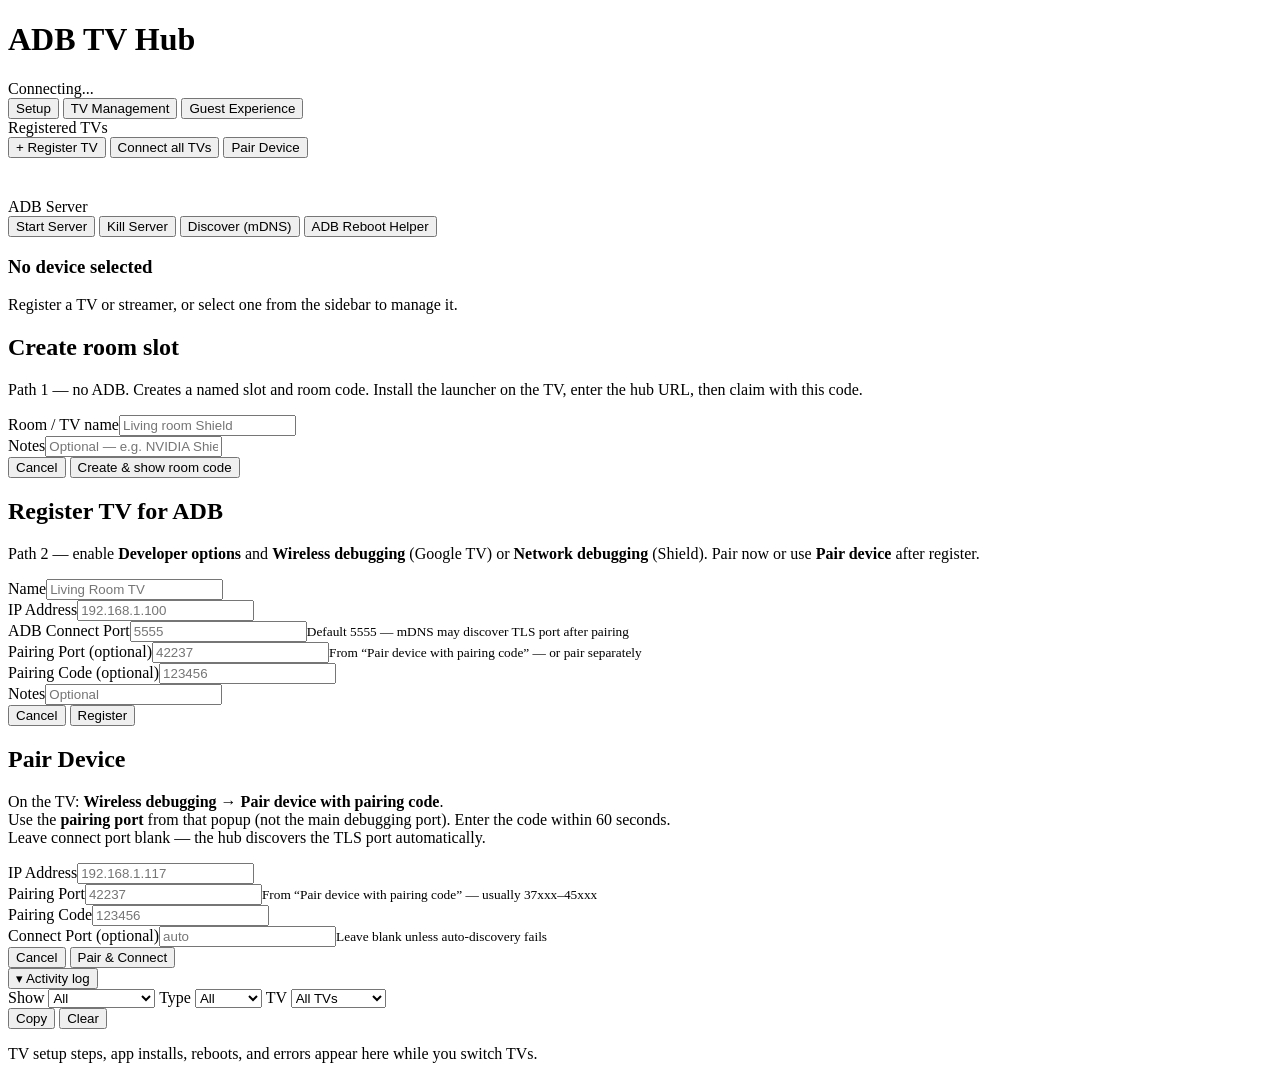
==== commit 99da7851: "Scrub personal data and prepare repo for public HACS install. Replace site-specific names, IPs, and " ====
--- a/extensions/tv-hub/frontend/index.html
+++ b/extensions/tv-hub/frontend/index.html
@@ -59,17 +59,25 @@
             <span class="tv-actions-label">Power</span>
             <div class="toolbar tv-actions-toolbar">
               <button type="button" class="btn btn-primary btn-sm" id="btnWakeResetTv" title="Wake from network standby and open guest welcome">Wake &amp; reset welcome</button>
-              <button type="button" class="btn btn-secondary btn-sm" id="btnWakeBedroomTvs" title="Wake CDO BED 2 and BED 3 and reset welcome on each">Wake bedroom TVs</button>
+              <button type="button" class="btn btn-secondary btn-sm" id="btnWakeBedroomTvs" title="Wake Bedroom TV 2 and BED 3 and reset welcome on each">Wake bedroom TVs</button>
               <button type="button" class="btn btn-secondary btn-sm" id="btnSleepTv" title="Put the selected TV into standby via ADB">Sleep TV</button>
               <button type="button" class="btn btn-secondary btn-sm" id="btnRebootTv" title="Restart the selected TV via ADB">Reboot TV</button>
             </div>
           </div>
           <div class="tv-actions-group">
-            <span class="tv-actions-label">Setup</span>
+            <span class="tv-actions-label">Welcome app (ADB)</span>
             <div class="toolbar tv-actions-toolbar">
-              <button type="button" class="btn btn-primary btn-sm" id="btnProvisionTv" title="First-time TV: ADB helper, launcher, streaming apps, welcome">Provision New TV</button>
-              <button type="button" class="btn btn-primary btn-sm" id="btnGuestSetup" title="Update launcher on selected TV">Setup this TV</button>
-              <button type="button" class="btn btn-primary btn-sm" id="btnGuestDeployAll" title="Save welcome and update launcher on every online CDO TV">Update all CDO TVs</button>
+              <button type="button" class="btn btn-primary btn-sm" id="btnPushWelcomeApp" title="Install launcher APK, set Home, open welcome — for paired TVs">Push welcome app</button>
+              <button type="button" class="btn btn-primary btn-sm" id="btnUpdateLauncherApk" title="Reinstall hub APK build on TV (after hub rebuild)">Update launcher APK</button>
+              <button type="button" class="btn btn-secondary btn-sm" id="btnPushWelcomeAll" title="Push welcome app to every ADB-online TV">Push to all online</button>
+            </div>
+          </div>
+          <div class="tv-actions-group">
+            <span class="tv-actions-label">Full setup (Google TV lockdown)</span>
+            <div class="toolbar tv-actions-toolbar">
+              <button type="button" class="btn btn-secondary btn-sm" id="btnProvisionTv" title="Full first-time: ADB helper, streaming apps, apps-only mode">Provision New TV (full)</button>
+              <button type="button" class="btn btn-secondary btn-sm" id="btnGuestSetup" title="Property guest account + streaming sync">Setup this TV</button>
+              <button type="button" class="btn btn-secondary btn-sm" id="btnGuestDeployAll" title="Roll out to all online TVs">Update all property TVs</button>
               <button type="button" class="btn btn-secondary btn-sm" id="btnEnsureGuestReady" title="Persist dev options, sync launcher, enable apps-only mode">Ensure TV ready</button>
               <button type="button" class="btn btn-secondary btn-sm" id="btnAppsOnlyMode" title="Enable Google TV Apps only mode via ADB">Apps only mode</button>
               <button type="button" class="btn btn-secondary btn-sm" id="btnAdbAutoEnablePanel" title="Keep wireless debugging after reboot">ADB Reboot Helper</button>
@@ -347,6 +355,19 @@
                   <button type="submit" class="btn btn-secondary btn-sm">Save</button>
                 </form>
               </dd>
+              <dt>Active property (TVs &amp; provisioning)</dt>
+              <dd>
+                <select id="setupPropertySelect" class="setup-property-select" aria-label="Select property for TV provisioning"></select>
+                <p class="field-hint">Welcome content, streaming apps, and guest account are per property.</p>
+              </dd>
+              <dt>TV Google account</dt>
+              <dd>
+                <form class="setup-inline-form" id="setupGuestAccountForm">
+                  <input type="email" id="setupGuestAccount" placeholder="guest@example.com" autocomplete="off" required />
+                  <button type="submit" class="btn btn-secondary btn-sm">Save</button>
+                </form>
+                <p class="field-hint" id="setupGuestAccountHint">Sign in on each TV with this account before hub provisioning (Path 2).</p>
+              </dd>
               <dt>Admin URL</dt>
               <dd><code id="setupHubUrl" class="setup-mono">—</code> <button type="button" class="btn btn-secondary btn-sm setup-copy" data-copy-target="setupHubUrl">Copy</button></dd>
               <dt>Guest welcome URL</dt>
@@ -360,7 +381,7 @@
             <form id="setupHaForm" class="setup-form">
               <label class="field">
                 <span>Home Assistant URL</span>
-                <input type="url" id="setupHaUrl" name="ha_url" placeholder="http://172.16.255.250:8123" required />
+                <input type="url" id="setupHaUrl" name="ha_url" placeholder="http://192.168.1.10:8123" required />
               </label>
               <label class="field">
                 <span>Long-lived access token</span>
@@ -421,6 +442,8 @@
                 <div class="toolbar setup-form-actions">
                   <button type="button" class="btn btn-secondary btn-sm" id="btnSetupAddTv">Register for ADB</button>
                   <button type="button" class="btn btn-secondary btn-sm" id="btnSetupPairTv">Pair device</button>
+                  <button type="button" class="btn btn-primary btn-sm" id="btnSetupPushWelcome" disabled title="Select a connected TV below">Push welcome app</button>
+                  <button type="button" class="btn btn-secondary btn-sm" id="btnSetupUpdateApk" disabled title="Select a connected TV below">Update APK</button>
                   <button type="button" class="btn btn-secondary btn-sm" id="btnSetupGoTvs">Open TV Management</button>
                 </div>
               </article>
@@ -480,9 +503,20 @@
         <div class="lockdown-header">
           <div>
             <h3 style="font-size:1.1rem; margin-bottom:0.25rem;">TV account &amp; streaming</h3>
-            <p style="color:var(--text-muted); font-size:0.85rem;">
-              Each TV uses <strong>guestcielodeloro@gmail.com</strong> as the only Google account on the main profile.
+            <p style="color:var(--text-muted); font-size:0.85rem;" id="guestAccountProvisioningHint">
+              Each TV for the selected property should use <strong id="guestAccountEmailLabel">—</strong> as the only Google account on the main profile.
             </p>
+            <form class="setup-inline-form guest-account-inline" id="guestPropertyAccountForm" style="margin-bottom:0.75rem;">
+              <label class="field" style="margin:0;">
+                <span style="font-size:0.8rem; color:var(--text-muted);">Property</span>
+                <select id="guestPropertySelect" class="setup-property-select" aria-label="Property for guest experience"></select>
+              </label>
+              <label class="field" style="margin:0; flex:1;">
+                <span style="font-size:0.8rem; color:var(--text-muted);">TV Google account</span>
+                <input type="email" id="guestPropertyAccount" placeholder="guest@example.com" autocomplete="off" required />
+              </label>
+              <button type="submit" class="btn btn-secondary btn-sm">Save account</button>
+            </form>
           </div>
           <div class="toolbar" style="margin:0;">
             <button class="btn btn-secondary btn-sm" id="btnSetStreamingSource" title="Use this TV as the template when mirroring apps to other TVs">Set as Source</button>
@@ -504,7 +538,7 @@
               <button type="button" class="btn btn-secondary btn-sm" id="btnMatrixClearAll">Clear all</button>
               <button type="button" class="btn btn-primary btn-sm" id="btnMatrixInstallAll" title="Install checked apps on all online TVs">Install on all TVs</button>
               <button type="button" class="btn btn-primary btn-sm" id="btnMatrixMatchSource" title="Install Main TV apps on every other TV">Match Main TV</button>
-              <button type="button" class="btn btn-primary btn-sm" id="btnMatrixScanStandard" title="Scan CDO Main TV and set the property streaming allow-list">Set standard from Main TV</button>
+              <button type="button" class="btn btn-primary btn-sm" id="btnMatrixScanStandard" title="Scan Main TV and set the property streaming allow-list">Set standard from Main TV</button>
               <button type="button" class="btn btn-secondary btn-sm" id="btnMatrixRefresh" title="Reload install status from TVs">Refresh matrix</button>
             </div>
             <div id="streamingMatrixSummary" class="streaming-matrix-summary"></div>
@@ -579,9 +613,9 @@
                   <dt>Provision New TV</dt>
                   <dd>Full first-time setup on the selected TV: ADB reboot helper, hide debug UI, install guest launcher, sync streaming apps, open welcome. Use on a newly registered TV.</dd>
                   <dt>Setup this TV</dt>
-                  <dd>On <strong>CDO Main TV</strong>, this becomes <strong>Update all TVs from Main TV</strong> — saves welcome, updates the launcher, then rolls out to BED 2, BED 3, and any other online CDO TVs automatically. On other TVs, it only updates that one unit.</dd>
-                  <dt>Update all CDO TVs</dt>
-                  <dd>Saves welcome, then updates the launcher on every online CDO TV (Main TV first). Use this when Main TV is offline or you want a full-property push without selecting a TV.</dd>
+                  <dd>On <strong>Main TV</strong>, this becomes <strong>Update all TVs from Main TV</strong> — saves welcome, updates the launcher, then rolls out to BED 2, BED 3, and any other online property TVs automatically. On other TVs, it only updates that one unit.</dd>
+                  <dt>Update all property TVs</dt>
+                  <dd>Saves welcome, then updates the launcher on every online property TV (Main TV first). Use this when Main TV is offline or you want a full-property push without selecting a TV.</dd>
                   <dt>Restore Google TV</dt>
                   <dd>Re-enables stock Google TV launcher on the selected TV and removes guest-launcher lockdown. Use to undo guest mode.</dd>
                   <dt>ADB Reboot Helper</dt>
@@ -589,8 +623,8 @@
                   <dt>Apps only mode</dt>
                   <dd>Google TV setting that hides personalized recommendations on the home screen. The hub can request it via ADB; if that fails, enable manually under Settings → Accounts &amp; Sign In → your profile.</dd>
                 </dl>
-                <p class="settings-guide-note">After deploy, press <strong>Home</strong> on the TV and choose <strong>Cielo Guest Welcome → Always</strong> if prompted. Google TV blocks setting default home over ADB alone.</p>
-                <p class="settings-guide-note">If welcome does not return after closing Netflix or other apps: <strong>Settings → Accessibility → Cielo Guest Welcome</strong> and enable the service. Deploy tries to turn this on automatically; some TVs require manual approval.</p>
+                <p class="settings-guide-note">After deploy, press <strong>Home</strong> on the TV and choose <strong>Guest Welcome → Always</strong> if prompted. Google TV blocks setting default home over ADB alone.</p>
+                <p class="settings-guide-note">If welcome does not return after closing Netflix or other apps: <strong>Settings → Accessibility → Guest Welcome</strong> and enable the service. Deploy tries to turn this on automatically; some TVs require manual approval.</p>
               </section>
               <section class="settings-guide-section">
                 <h4>Streaming apps</h4>
@@ -608,10 +642,10 @@
               <section class="settings-guide-section">
                 <h4>Remote updates (no on-site visit needed)</h4>
                 <ul>
-                  <li><strong>Save welcome</strong> — hub automatically opens the updated screen on every online CDO TV within a few seconds.</li>
-                  <li><strong>TV reconnects</strong> — after a reboot or power cycle, the hub launches the CDO welcome app when the TV comes back online.</li>
+                  <li><strong>Save welcome</strong> — hub automatically opens the updated screen on every online property TV within a few seconds.</li>
+                  <li><strong>TV reconnects</strong> — after a reboot or power cycle, the hub launches the welcome app when the TV comes back online.</li>
                   <li><strong>While a TV is on</strong> — the welcome page checks the hub every 2 minutes and reloads when content or styling changes.</li>
-                  <li><strong>Launcher APK updates</strong> — use <strong>Update all CDO TVs</strong> after rebuilding the APK (hub cannot push a new APK without ADB).</li>
+                  <li><strong>Launcher APK updates</strong> — use <strong>Update all property TVs</strong> after rebuilding the APK (hub cannot push a new APK without ADB).</li>
                 </ul>
               </section>
               <section class="settings-guide-section">
@@ -621,7 +655,7 @@
                   <tbody>
                     <tr><td>Welcome text, WiFi, rules, guest name</td><td>Live page at <code>/guest/</code> updates on next load</td><td><strong>Save welcome</strong> — auto-pushes to online TVs</td></tr>
                     <tr><td>Property defaults only</td><td>No TV change until a new stay or reset</td><td><strong>Save property defaults</strong></td></tr>
-                    <tr><td>Launcher APK or screensaver</td><td>Requires reinstall on TV</td><td><strong>Update all TVs from Main TV</strong> or <strong>Update all CDO TVs</strong></td></tr>
+                    <tr><td>Launcher APK or screensaver</td><td>Requires reinstall on TV</td><td><strong>Update all TVs from Main TV</strong> or <strong>Update all property TVs</strong></td></tr>
                     <tr><td>Which streaming apps are allowed</td><td>Apps installed/hidden on TV</td><td><strong>Apply to TV</strong> (or mirror from source)</td></tr>
                   </tbody>
                 </table>
@@ -629,7 +663,7 @@
             </div>
           </details>
           <div class="guest-experience-section" id="guestExperienceSection">
-            <div class="section-title">Cielo guest welcome</div>
+            <div class="section-title">Guest welcome</div>
             <p class="kids-theme-lead">Content below is served live to TVs at <code>/guest/</code>. Use <strong>property defaults</strong> for baseline info and <strong>Save welcome</strong> (or check-in) when a guest arrives. See the <strong>Settings guide</strong> above for details on each control.</p>
             <div class="guest-welcome-layout">
               <div class="guest-welcome-form">
@@ -672,7 +706,7 @@
                   <p class="field-hint">Stay dates drive the outdoor weather forecast and hiking / hot springs recommendations on the TV welcome screen.</p>
                   <label class="kids-theme-field">
                     <span>Welcome title</span>
-                    <input type="text" id="guestWelcomeTitle" placeholder="Welcome to Cielo del Oro" />
+                    <input type="text" id="guestWelcomeTitle" placeholder="Welcome to Sample Property" />
                   </label>
                   <label class="kids-theme-field">
                     <span>Subtitle</span>
@@ -721,7 +755,7 @@
                   <div class="kids-theme-colors">
                     <label class="kids-theme-field">
                       <span>Weather location name</span>
-                      <input type="text" id="guestWeatherLocation" placeholder="Cielo del Oro" />
+                      <input type="text" id="guestWeatherLocation" placeholder="Sample Property" />
                     </label>
                     <label class="kids-theme-field">
                       <span>Latitude</span>
@@ -858,7 +892,7 @@
       </p>
       <div id="mdnsHint" style="font-size:0.8rem; color:var(--text-muted); margin-bottom:0.75rem;"></div>
       <form id="pairForm">
-        <div class="form-group"><label>IP Address</label><input type="text" name="host" required placeholder="172.18.1.117" /></div>
+        <div class="form-group"><label>IP Address</label><input type="text" name="host" required placeholder="192.168.1.117" /></div>
         <div class="form-group"><label>Pairing Port</label><input type="number" name="pairing_port" required placeholder="42237" /><small style="color:var(--text-muted)">From “Pair device with pairing code” — usually 37xxx–45xxx</small></div>
         <div class="form-group"><label>Pairing Code</label><input type="text" name="code" required placeholder="123456" maxlength="6" /></div>
         <div class="form-group"><label>Connect Port (optional)</label><input type="number" name="connect_port" placeholder="auto" /><small style="color:var(--text-muted)">Leave blank unless auto-discovery fails</small></div>
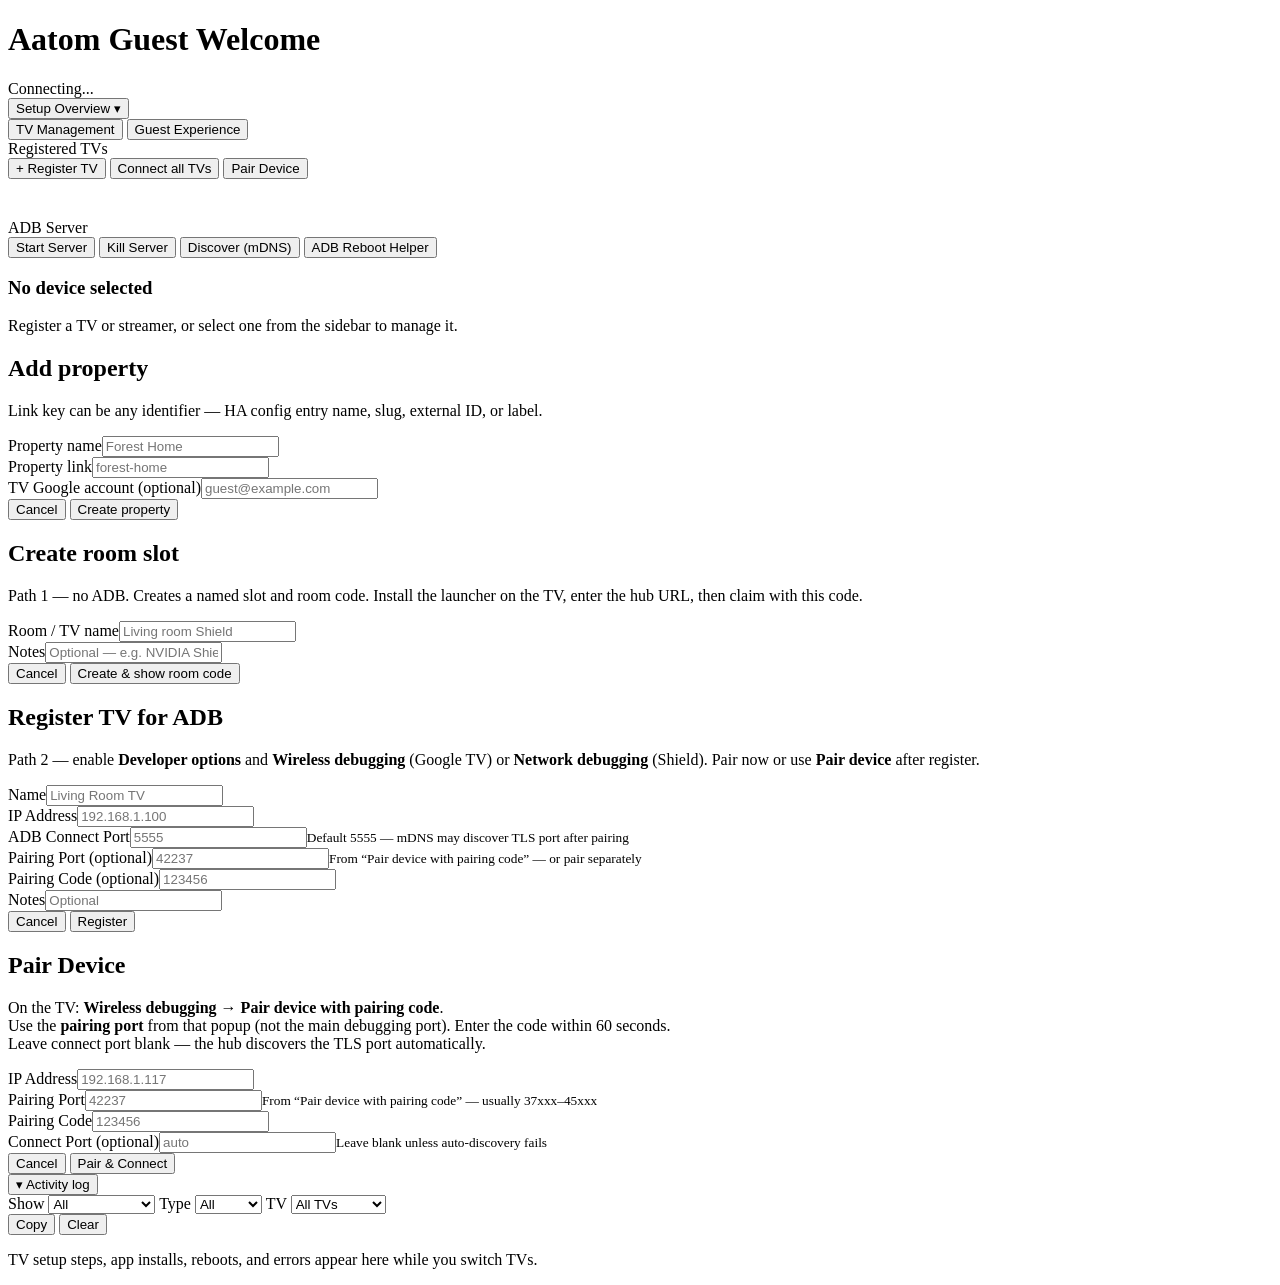
==== commit e763109a: "Guest hub: property setup, room config, HA dashboard, and launcher updates. Consolidate guest welcom" ====
--- a/extensions/tv-hub/frontend/index.html
+++ b/extensions/tv-hub/frontend/index.html
@@ -3,14 +3,14 @@
 <head>
   <meta charset="UTF-8">
   <meta name="viewport" content="width=device-width, initial-scale=1.0">
-  <title>ADB TV Hub</title>
+  <title>Aatom Guest Welcome</title>
   <link rel="preconnect" href="https://fonts.googleapis.com">
   <link href="https://fonts.googleapis.com/css2?family=Inter:wght@400;500;600;700&family=JetBrains+Mono:wght@400;500&display=swap" rel="stylesheet">
   <link rel="stylesheet" href="/css/style.css">
 </head>
 <body>
   <header>
-    <h1><span>ADB</span> TV Hub</h1>
+    <h1><span>Aatom</span> Guest Welcome</h1>
     <div class="status-badge">
       <span class="status-dot" id="statusDot"></span>
       <span id="statusText">Connecting...</span>
@@ -18,19 +18,37 @@
     </div>
   </header>
 
+  <nav class="main-nav" aria-label="Hub sections">
+    <div class="main-nav-group">
+      <div class="main-nav-dropdown" id="navSetupDropdown">
+        <button
+          type="button"
+          class="main-nav-link main-nav-link--dropdown active"
+          id="navSetupToggle"
+          aria-expanded="false"
+          aria-haspopup="true"
+          aria-controls="setupDropdownMenu"
+        >
+          Setup
+          <span class="main-nav-section-label" id="setupNavCurrent">Overview</span>
+          <span class="main-nav-chevron" aria-hidden="true">▾</span>
+        </button>
+        <div class="main-nav-dropdown-menu" id="setupDropdownMenu" hidden>
+          <button type="button" class="setup-subnav-item active" data-setup-section="overview">Overview</button>
+          <button type="button" class="setup-subnav-item" data-setup-section="property">Property</button>
+          <button type="button" class="setup-subnav-item" data-setup-section="ha">Home Assistant</button>
+          <button type="button" class="setup-subnav-item" data-setup-section="rooms">Rooms &amp; TVs — overview</button>
+          <div class="main-nav-room-list" id="setupNavRoomList" aria-label="Rooms"></div>
+          <button type="button" class="setup-subnav-item" data-setup-section="integration">HA integration</button>
+        </div>
+      </div>
+      <button type="button" class="main-nav-link" data-view="devices" id="navDevices">TV Management</button>
+      <button type="button" class="main-nav-link" data-view="guest" id="navGuestExperience">Guest Experience</button>
+    </div>
+  </nav>
+
   <div class="layout">
     <aside class="sidebar">
-      <nav class="sidebar-nav" aria-label="Hub sections">
-        <button type="button" class="sidebar-nav-item active" data-view="setup" id="navSetup">
-          <span class="sidebar-nav-label">Setup</span>
-        </button>
-        <button type="button" class="sidebar-nav-item" data-view="devices" id="navDevices">
-          <span class="sidebar-nav-label">TV Management</span>
-        </button>
-        <button type="button" class="sidebar-nav-item" data-view="guest" id="navGuestExperience">
-          <span class="sidebar-nav-label">Guest Experience</span>
-        </button>
-      </nav>
       <div class="section-title">Registered TVs</div>
       <button class="btn btn-primary btn-block" id="btnAddDevice" style="margin-bottom:0.5rem;">+ Register TV</button>
       <button class="btn btn-secondary btn-block" id="btnConnectAll" style="margin-bottom:0.5rem;">Connect all TVs</button>
@@ -65,6 +83,12 @@
             </div>
           </div>
           <div class="tv-actions-group">
+            <span class="tv-actions-label">Path 1 — remote ADB</span>
+            <div class="toolbar tv-actions-toolbar">
+              <button type="button" class="btn btn-primary btn-sm" id="btnRequestAdbEnable" title="Guest app is connected but ADB is offline — open wireless debugging wizard on the TV">Enable ADB on TV</button>
+            </div>
+          </div>
+          <div class="tv-actions-group">
             <span class="tv-actions-label">Welcome app (ADB)</span>
             <div class="toolbar tv-actions-toolbar">
               <button type="button" class="btn btn-primary btn-sm" id="btnPushWelcomeApp" title="Install launcher APK, set Home, open welcome — for paired TVs">Push welcome app</button>
@@ -330,75 +354,303 @@
       <div id="setupView" class="setup-view" style="display:none;">
         <div class="setup-view-header">
           <div>
-            <h2 class="setup-view-title">Setup &amp; connections</h2>
-            <p class="setup-view-lead">Connect Home Assistant, register TVs, and add the HA integration — everything in one place.</p>
+            <h2 class="setup-view-title">Setup</h2>
+            <p class="setup-view-lead" id="setupViewLead">Progress checklist and hub URLs.</p>
           </div>
           <button type="button" class="btn btn-secondary btn-sm" id="btnSetupRefresh">Refresh status</button>
         </div>
 
-        <div class="setup-checklist-card" id="setupChecklistCard">
-          <h3>Getting started</h3>
-          <ul class="setup-checklist" id="setupChecklist" aria-live="polite">
-            <li class="setup-checklist-item loading">Loading…</li>
-          </ul>
-        </div>
-
-        <div class="setup-grid">
-          <section class="setup-card" aria-labelledby="setupHubTitle">
-            <h3 id="setupHubTitle">Hub</h3>
-            <p class="setup-card-lead">This server hosts the admin UI, guest welcome page, and TV agent API.</p>
-            <dl class="setup-dl">
-              <dt>Property name</dt>
-              <dd>
-                <form class="setup-inline-form" id="setupPropertyForm">
-                  <input type="text" id="setupPropertyName" placeholder="Forest Home" maxlength="120" required />
-                  <button type="submit" class="btn btn-secondary btn-sm">Save</button>
+        <div class="setup-layout setup-layout--single">
+          <div class="setup-panels">
+            <section class="setup-panel active" id="setupPanelOverview" data-setup-panel="overview" aria-labelledby="setupOverviewTitle">
+              <h3 class="setup-panel-title" id="setupOverviewTitle">Overview</h3>
+              <p class="setup-panel-lead">Progress checklist and hub URLs for TVs and Home Assistant.</p>
+              <div class="setup-checklist-card" id="setupChecklistCard">
+                <h4>Getting started</h4>
+                <ul class="setup-checklist" id="setupChecklist" aria-live="polite">
+                  <li class="setup-checklist-item loading">Loading…</li>
+                </ul>
+              </div>
+              <section class="setup-card">
+                <h4>Hub URLs</h4>
+                <p class="setup-card-lead">Use these on the TV launcher and when adding the HA integration.</p>
+                <dl class="setup-dl">
+                  <dt>Admin URL</dt>
+                  <dd><code id="setupHubUrl" class="setup-mono">—</code> <button type="button" class="btn btn-secondary btn-sm setup-copy" data-copy-target="setupHubUrl">Copy</button></dd>
+                  <dt>Guest welcome URL</dt>
+                  <dd><code id="setupGuestUrl" class="setup-mono">—</code> <button type="button" class="btn btn-secondary btn-sm setup-copy" data-copy-target="setupGuestUrl">Copy</button></dd>
+                  <dt>TV onboarding URL</dt>
+                  <dd><code id="setupOnboardUrl" class="setup-mono">—</code> <button type="button" class="btn btn-secondary btn-sm setup-copy" data-copy-target="setupOnboardUrl">Copy</button></dd>
+                </dl>
+              </section>
+            </section>
+
+            <section class="setup-panel" id="setupPanelProperty" data-setup-panel="property" aria-labelledby="setupHubTitle" hidden>
+              <h3 class="setup-panel-title" id="setupHubTitle">Property &amp; guest welcome</h3>
+              <p class="setup-panel-lead">Everything guests see on the TV welcome screen (same on every TV). Per-room name, dashboard mode, and HA controls are under <strong>Rooms &amp; TVs</strong>.</p>
+              <section class="setup-card">
+                <dl class="setup-dl">
+                  <dt>Property name</dt>
+                  <dd>
+                    <form class="setup-inline-form" id="setupPropertyForm">
+                      <input type="text" id="setupPropertyName" placeholder="Forest Home" maxlength="120" required />
+                      <button type="submit" class="btn btn-secondary btn-sm">Save</button>
+                    </form>
+                  </dd>
+                  <dt>Active property (TVs &amp; provisioning)</dt>
+                  <dd>
+                    <div class="setup-inline-form">
+                      <select id="setupPropertySelect" class="setup-property-select" aria-label="Select property for TV provisioning"></select>
+                      <button type="button" class="btn btn-secondary btn-sm" id="btnSetupAddProperty">+ Add</button>
+                    </div>
+                    <p class="field-hint">Welcome content, streaming apps, and guest account are per property.</p>
+                  </dd>
+                  <dt>Property ID</dt>
+                  <dd>
+                    <code id="setupPropertyId" class="setup-mono">—</code>
+                    <a id="setupPropertyGuestPageLink" href="/guest/?hub_preview=1&amp;property_id=1" target="_blank" rel="noopener" class="btn btn-secondary btn-sm">View guest page</a>
+                    <button type="button" class="btn btn-secondary btn-sm setup-copy" data-copy-target="setupPropertyGuestPageUrl">Copy preview URL</button>
+                    <p class="field-hint">Preview shows data for property <strong id="setupPropertyIdHint">—</strong> only. Switch active property above to edit another.</p>
+                    <code id="setupPropertyGuestPageUrl" class="setup-mono setup-guest-preview-url" hidden aria-hidden="true">—</code>
+                  </dd>
+                  <dt>Property link</dt>
+                  <dd>
+                    <form class="setup-inline-form" id="setupPropertyLinkForm">
+                      <input type="text" id="setupPropertyLink" placeholder="forest-home, HA config entry, or any ID" maxlength="200" autocomplete="off" />
+                      <button type="submit" class="btn btn-secondary btn-sm">Save</button>
+                    </form>
+                    <p class="field-hint">Free-form key to match Home Assistant or external systems — not limited to email.</p>
+                  </dd>
+                  <dt>TV Google account</dt>
+                  <dd>
+                    <form class="setup-inline-form" id="setupGuestAccountForm">
+                      <input type="email" id="setupGuestAccount" placeholder="guest@example.com (optional)" autocomplete="off" />
+                      <button type="submit" class="btn btn-secondary btn-sm">Save</button>
+                    </form>
+                    <p class="field-hint" id="setupGuestAccountHint">Sign in on the TV <strong>main profile</strong> (Android user 0) with this account before streaming apps or login clearing.</p>
+                  </dd>
+                  <dt>Address &amp; weather</dt>
+                  <dd>
+                    <form id="setupPropertyLocationForm" class="setup-form setup-property-location-form">
+                      <label class="field">
+                        <span>Property address</span>
+                        <input type="text" id="setupPropertyAddress" placeholder="e.g. 123 Main St, City ST 12345" maxlength="240" autocomplete="street-address" />
+                      </label>
+                      <label class="field">
+                        <span>Forecast area (label)</span>
+                        <input type="text" id="setupWeatherLocation" placeholder="e.g. Palm Springs area" maxlength="120" />
+                      </label>
+                      <div class="setup-inline-form setup-weather-coords">
+                        <label class="field">
+                          <span>Latitude</span>
+                          <input type="text" id="setupWeatherLat" placeholder="Auto from address" inputmode="decimal" autocomplete="off" />
+                        </label>
+                        <label class="field">
+                          <span>Longitude</span>
+                          <input type="text" id="setupWeatherLon" placeholder="Auto from address" inputmode="decimal" autocomplete="off" />
+                        </label>
+                      </div>
+                      <p class="field-hint" id="setupCoordsHint">Coordinates are filled from the property address. Edit lat/lon to override.</p>
+                      <label class="field">
+                        <span>Tempest API token</span>
+                        <input type="password" id="setupTempestToken" placeholder="Paste token — leave blank to keep saved" autocomplete="off" />
+                        <span class="field-hint" id="setupTempestTokenHint">No Tempest token saved yet</span>
+                      </label>
+                      <label class="field">
+                        <span>Tempest station ID</span>
+                        <input type="text" id="setupTempestStationId" placeholder="Numeric station ID from tempestwx.com" inputmode="numeric" autocomplete="off" />
+                      </label>
+                      <div class="setup-form-actions">
+                        <button type="submit" class="btn btn-secondary btn-sm">Save address &amp; weather</button>
+                        <span class="setup-room-save-status" id="setupPropertyLocationStatus" aria-live="polite"></span>
+                      </div>
+                    </form>
+                    <p class="field-hint">Property-wide on every TV. Address sets lat/lon automatically (edit coordinates to override). Tempest token from <a href="https://tempestwx.com/api" target="_blank" rel="noopener noreferrer">tempestwx.com/api</a> — when set, live roof-station data is used; otherwise Open-Meteo uses lat/lon above. Local hiking trails and activity tips use these coordinates.</p>
+                  </dd>
+                </dl>
+              </section>
+              <section class="setup-card setup-card-wide">
+                <h4>Guest welcome screen</h4>
+                <p class="field-hint" style="margin-top:0;">Branding, copy, Wi‑Fi, rules, and preview — served live at <code>/guest/</code> on every TV. Save updates online TVs automatically.</p>
+                <div class="guest-welcome-layout">
+                  <div class="guest-welcome-form">
+                    <div class="guest-welcome-form-section">
+                      <div class="guest-welcome-form-heading">Branding</div>
+                      <p class="field-hint">Logo and background appear on every TV. Uploads save to property defaults.</p>
+                      <div class="guest-logo-row">
+                        <img id="guestWelcomeLogo" class="guest-welcome-logo" alt="Property logo" />
+                        <label class="btn btn-secondary btn-sm" style="cursor:pointer;">
+                          Upload logo
+                          <input type="file" id="guestWelcomeLogoUpload" accept="image/*" hidden />
+                        </label>
+                      </div>
+                      <div class="guest-logo-row">
+                        <img id="guestWelcomeBackground" class="guest-welcome-bg-thumb" alt="Welcome background" />
+                        <label class="btn btn-secondary btn-sm" style="cursor:pointer;">
+                          Upload background
+                          <input type="file" id="guestWelcomeBackgroundUpload" accept="image/*" hidden />
+                        </label>
+                      </div>
+                      <label class="kids-theme-field">
+                        <span>Guest name (per stay — leave blank between guests)</span>
+                        <div class="guest-name-row">
+                          <input type="text" id="guestWelcomeGuestName" placeholder="e.g. Sarah" />
+                          <button type="button" class="btn btn-secondary btn-sm" id="btnGuestCheckIn" title="Check in guest and update TVs">Check in</button>
+                          <button type="button" class="btn btn-secondary btn-sm" id="btnGuestCheckOut" title="Clear guest name between stays">Check out</button>
+                        </div>
+                      </label>
+                      <div class="kids-theme-colors">
+                        <label class="kids-theme-field">
+                          <span>Check-in date</span>
+                          <input type="date" id="guestCheckInDate" />
+                        </label>
+                        <label class="kids-theme-field">
+                          <span>Check-out date</span>
+                          <input type="date" id="guestCheckOutDate" />
+                        </label>
+                      </div>
+                      <p class="field-hint">Stay dates drive the weather forecast and hiking recommendations on TV.</p>
+                      <div class="guest-welcome-form-heading" style="margin-top:0.75rem;">Hero text</div>
+                      <label class="kids-theme-field">
+                        <span>Eyebrow</span>
+                        <input type="text" id="guestWelcomeEyebrow" placeholder="Welcome to Forest Home" maxlength="120" />
+                      </label>
+                      <label class="kids-theme-field">
+                        <span>Title</span>
+                        <input type="text" id="guestWelcomeTitle" placeholder="Welcome to Cielo del Oro" maxlength="120" />
+                      </label>
+                      <label class="kids-theme-field">
+                        <span>Subtitle</span>
+                        <input type="text" id="guestWelcomeSubtitle" placeholder="Connect to WiFi and choose a streaming service" maxlength="200" />
+                      </label>
+                      <p class="field-hint">Leave eyebrow blank to show the room name on each TV.</p>
+                    </div>
+                    <div class="guest-welcome-form-section">
+                      <div class="guest-welcome-form-heading">WiFi &amp; stay</div>
+                      <div class="kids-theme-colors">
+                        <label class="kids-theme-field">
+                          <span>WiFi network</span>
+                          <input type="text" id="guestWifiSsid" placeholder="Guest network name" />
+                        </label>
+                        <label class="kids-theme-field">
+                          <span>WiFi password</span>
+                          <input type="text" id="guestWifiPassword" placeholder="Password" />
+                        </label>
+                      </div>
+                      <label class="kids-theme-field">
+                        <span>Checkout time</span>
+                        <input type="text" id="guestCheckoutTime" placeholder="11:00 AM" />
+                      </label>
+                      <label class="kids-theme-field">
+                        <span>Digital guidebook URL (QR on TV)</span>
+                        <input type="url" id="guestGuidebookUrl" placeholder="https://your-guidebook-link.com" />
+                      </label>
+                    </div>
+                    <div class="guest-welcome-form-section">
+                      <div class="guest-welcome-form-heading">Guest content</div>
+                      <p class="field-hint">Hiking trails and regional tips are added automatically from the property address when local tips are left blank.</p>
+                      <label class="kids-theme-field">
+                        <span>House rules</span>
+                        <textarea id="guestHouseRules" rows="3" placeholder="Quiet hours, no smoking, etc."></textarea>
+                      </label>
+                      <label class="kids-theme-field">
+                        <span>Local tips (optional)</span>
+                        <textarea id="guestLocalTips" rows="3" placeholder="Coffee, dining, groceries — trails are added automatically"></textarea>
+                      </label>
+                      <label class="kids-theme-field">
+                        <span>TV instructions</span>
+                        <textarea id="guestTvInstructions" rows="2" placeholder="Press Home to return here. Select a streaming app and sign in."></textarea>
+                      </label>
+                      <label class="kids-theme-field">
+                        <span>Thermostat</span>
+                        <input type="text" id="guestThermostatInfo" placeholder="Set to 72°F — adjust with remote on wall" />
+                      </label>
+                      <div class="kids-theme-colors">
+                        <label class="kids-theme-field">
+                          <span>Parking</span>
+                          <input type="text" id="guestParkingInfo" placeholder="Driveway — max 2 cars" />
+                        </label>
+                        <label class="kids-theme-field">
+                          <span>Trash &amp; recycling</span>
+                          <input type="text" id="guestTrashInfo" placeholder="Bins by garage — pickup Tuesday" />
+                        </label>
+                      </div>
+                      <div class="kids-theme-colors">
+                        <label class="kids-theme-field">
+                          <span>Emergency contact</span>
+                          <input type="text" id="guestEmergencyName" placeholder="Host name" />
+                        </label>
+                        <label class="kids-theme-field">
+                          <span>Emergency phone</span>
+                          <input type="text" id="guestEmergencyPhone" placeholder="Phone number" />
+                        </label>
+                      </div>
+                    </div>
+                    <div class="toolbar guest-welcome-actions" style="margin:0.25rem 0 0;">
+                      <button type="button" class="btn btn-primary btn-sm" id="btnGuestWelcomeSave">Save welcome</button>
+                      <button type="button" class="btn btn-secondary btn-sm" id="btnGuestWelcomeSaveDefaults">Save property defaults</button>
+                      <button type="button" class="btn btn-secondary btn-sm" id="btnGuestWelcomeLoadDefaults">Load defaults</button>
+                      <button type="button" class="btn btn-secondary btn-sm" id="btnGuestWelcomeReset">Reset live to defaults</button>
+                      <button type="button" class="btn btn-secondary btn-sm" id="btnGuestWelcomeApply">Apply welcome to TV</button>
+                    </div>
+                    <div id="guestWelcomeMeta" class="guest-welcome-meta"></div>
+                  </div>
+                  <div class="guest-welcome-preview-wrap">
+                    <div class="guest-welcome-preview-label">Welcome screen preview</div>
+                    <div id="guestWelcomePreviewViewport" class="guest-welcome-preview-viewport">
+                      <iframe id="guestWelcomePreview" class="guest-welcome-preview" title="Welcome screen preview" loading="lazy"></iframe>
+                    </div>
+                  </div>
+                </div>
+              </section>
+            </section>
+
+            <section class="setup-panel" id="setupPanelHa" data-setup-panel="ha" aria-labelledby="setupHaTitle" hidden>
+              <h3 class="setup-panel-title" id="setupHaTitle">Home Assistant setup</h3>
+              <p class="setup-panel-lead">Connect the hub to HA for automations and entities. Create a <strong>long-lived access token</strong> in HA → Profile → Security.</p>
+              <section class="setup-card">
+                <form id="setupHaForm" class="setup-form">
+                  <label class="field">
+                    <span>Home Assistant URL</span>
+                    <input type="url" id="setupHaUrl" name="ha_url" placeholder="http://192.168.1.10:8123" required />
+                  </label>
+                  <label class="field">
+                    <span>Long-lived access token</span>
+                    <input type="password" id="setupHaToken" name="ha_token" placeholder="Paste token — leave blank to keep saved token" autocomplete="off" />
+                    <span class="field-hint" id="setupHaTokenHint"></span>
+                  </label>
+                  <div class="toolbar setup-form-actions">
+                    <button type="button" class="btn btn-secondary btn-sm" id="btnSetupHaTest">Test connection</button>
+                    <button type="submit" class="btn btn-primary btn-sm">Save</button>
+                  </div>
                 </form>
-              </dd>
-              <dt>Active property (TVs &amp; provisioning)</dt>
-              <dd>
-                <select id="setupPropertySelect" class="setup-property-select" aria-label="Select property for TV provisioning"></select>
-                <p class="field-hint">Welcome content, streaming apps, and guest account are per property.</p>
-              </dd>
-              <dt>TV Google account</dt>
-              <dd>
-                <form class="setup-inline-form" id="setupGuestAccountForm">
-                  <input type="email" id="setupGuestAccount" placeholder="guest@example.com" autocomplete="off" required />
-                  <button type="submit" class="btn btn-secondary btn-sm">Save</button>
-                </form>
-                <p class="field-hint" id="setupGuestAccountHint">Sign in on each TV with this account before hub provisioning (Path 2).</p>
-              </dd>
-              <dt>Admin URL</dt>
-              <dd><code id="setupHubUrl" class="setup-mono">—</code> <button type="button" class="btn btn-secondary btn-sm setup-copy" data-copy-target="setupHubUrl">Copy</button></dd>
-              <dt>Guest welcome URL</dt>
-              <dd><code id="setupGuestUrl" class="setup-mono">—</code> <button type="button" class="btn btn-secondary btn-sm setup-copy" data-copy-target="setupGuestUrl">Copy</button></dd>
-            </dl>
-          </section>
-
-          <section class="setup-card" aria-labelledby="setupHaTitle">
-            <h3 id="setupHaTitle">Home Assistant</h3>
-            <p class="setup-card-lead">The hub uses HA for automations, entities, and the custom integration. Create a <strong>long-lived access token</strong> in HA → Profile → Security.</p>
-            <form id="setupHaForm" class="setup-form">
-              <label class="field">
-                <span>Home Assistant URL</span>
-                <input type="url" id="setupHaUrl" name="ha_url" placeholder="http://192.168.1.10:8123" required />
-              </label>
-              <label class="field">
-                <span>Long-lived access token</span>
-                <input type="password" id="setupHaToken" name="ha_token" placeholder="Paste token — leave blank to keep saved token" autocomplete="off" />
-                <span class="field-hint" id="setupHaTokenHint"></span>
-              </label>
-              <div class="toolbar setup-form-actions">
-                <button type="button" class="btn btn-secondary btn-sm" id="btnSetupHaTest">Test connection</button>
-                <button type="submit" class="btn btn-primary btn-sm">Save</button>
+                <div id="setupHaStatus" class="setup-status-banner" hidden></div>
+              </section>
+            </section>
+
+            <section class="setup-panel" id="setupPanelRooms" data-setup-panel="rooms" aria-labelledby="setupProvisionTitle" hidden>
+              <h3 class="setup-panel-title" id="setupProvisionTitle">Rooms &amp; TV setup</h3>
+              <p class="setup-panel-lead">Create room slots and 6-character codes for Path 1 (download app), or register TVs for Path 2 (ADB push).</p>
+              <section class="setup-card setup-card-wide">
+            <p class="setup-card-lead">Two ways to onboard. <strong>Path 1</strong> needs no developer options — download the app and point it at this hub. <strong>Path 2</strong> uses ADB so the hub can push the APK and configure the TV. For streaming apps, each TV must be signed in on the <strong>main profile</strong> with the property guest Google account below.</p>
+            <div class="setup-guest-signin" id="setupGuestSignInPanel" hidden>
+              <div class="setup-guest-signin-head">
+                <strong>Guest TV sign-in</strong>
+                <span class="setup-guest-signin-badge" id="setupGuestSignInBadge">Required for streaming</span>
               </div>
-            </form>
-            <div id="setupHaStatus" class="setup-status-banner" hidden></div>
-          </section>
-
-          <section class="setup-card setup-card-wide" aria-labelledby="setupProvisionTitle">
-            <h3 id="setupProvisionTitle">Provision a TV</h3>
-            <p class="setup-card-lead">Two ways to onboard. <strong>Path 1</strong> needs no developer options — download the app and point it at this hub. <strong>Path 2</strong> uses ADB so the hub can push the APK and configure the TV.</p>
+              <p class="setup-guest-signin-summary" id="setupGuestSignInSummary"></p>
+              <dl class="setup-guest-signin-dl">
+                <div>
+                  <dt>Google account</dt>
+                  <dd><code id="setupGuestSignInEmail" class="setup-mono">—</code></dd>
+                </div>
+                <div>
+                  <dt>Android profile</dt>
+                  <dd id="setupGuestSignInProfile">Main profile · Android user 0</dd>
+                </div>
+              </dl>
+              <ol class="setup-guest-signin-steps" id="setupGuestSignInSteps"></ol>
+            </div>
             <div class="setup-path-grid" id="setupPathGrid">
               <article class="setup-path-card setup-path-recommended" aria-labelledby="setupPathAppTitle">
                 <div class="setup-path-badge">Recommended</div>
@@ -450,36 +702,117 @@
             </div>
             <p class="field-hint setup-provision-doc-link">Guide: <a id="setupProvisioningDoc" href="#" target="_blank" rel="noopener">TV provisioning (two paths)</a></p>
             <div class="setup-tv-stats" id="setupTvStats">
-              <span class="setup-stat"><strong id="setupTvRegistered">0</strong> slots</span>
+              <span class="setup-stat"><strong id="setupTvRegistered">0</strong> rooms</span>
               <span class="setup-stat ok"><strong id="setupTvClaimed">0</strong> claimed</span>
               <span class="setup-stat ok"><strong id="setupTvOnline">0</strong> ADB online</span>
               <span class="setup-stat warn" id="setupTvPendingWrap" hidden><strong id="setupTvPending">0</strong> pending</span>
             </div>
-            <ul class="setup-tv-list" id="setupTvList"></ul>
+            <div class="setup-rooms-wrap">
+              <h4 class="setup-rooms-title">Rooms</h4>
+              <p class="field-hint setup-rooms-lead">Select a room to view its code and registered TV. Rooms also appear under <strong>Setup</strong> in the top navigation.</p>
+              <div class="setup-rooms-layout">
+                <nav class="setup-room-subnav" id="setupRoomSubnav" aria-label="Room list">
+                  <p class="setup-room-subnav-empty" id="setupRoomSubnavEmpty">No rooms yet — create a room slot above.</p>
+                </nav>
+                <div class="setup-room-detail" id="setupRoomDetail">
+                  <div class="setup-room-detail-empty" id="setupRoomDetailEmpty">
+                    <p>Select a room from the list, or create a new room slot.</p>
+                  </div>
+                  <div class="setup-room-detail-body" id="setupRoomDetailBody" hidden>
+                    <div class="setup-room-detail-header">
+                      <div class="setup-room-name-header">
+                        <label class="setup-room-name-label" for="setupRoomDisplayName">Room name</label>
+                        <input type="text" id="setupRoomDisplayName" class="input setup-room-name-input" placeholder="Living Room" autocomplete="off">
+                      </div>
+                      <span class="setup-room-status" id="setupRoomDetailStatus">—</span>
+                    </div>
+                    <section class="setup-room-experience" id="setupRoomExperience">
+                      <h6 class="setup-room-experience-title">This TV only</h6>
+                      <p class="field-hint setup-room-experience-lead">Weather, local tips, Wi‑Fi, and streaming are the same on every TV (property Setup). Here you only set the <strong>room name</strong> and which <strong>Home Assistant devices</strong> this TV can control.</p>
+                      <div class="setup-field">
+                        <label for="setupRoomDashboardMode">Guest dashboard</label>
+                        <select id="setupRoomDashboardMode" class="input">
+                          <option value="cdo_str">Cielo del Oro STR — full guest welcome</option>
+                          <option value="ha_dashboard">Home Assistant — room controls focus</option>
+                        </select>
+                      </div>
+                      <div class="setup-field" id="setupRoomHaUrlWrap" hidden>
+                        <label for="setupRoomHaDashboardUrl">HA Lovelace path or URL</label>
+                        <input type="text" id="setupRoomHaDashboardUrl" class="input setup-mono" placeholder="lovelace/living-room or https://ha.home/lovelace/room-tv" autocomplete="off">
+                        <p class="field-hint">Leave blank for <code>lovelace/default_view</code>. Hub proxies the dashboard so the TV never sees your HA token.</p>
+                      </div>
+                      <div class="setup-room-controls" id="setupRoomControlsSection">
+                        <div class="setup-room-controls-header">
+                          <span class="setup-room-controls-label">Devices this room can control</span>
+                          <span class="setup-room-controls-badge" id="setupRoomControlsCount">0 assigned</span>
+                        </div>
+                        <p class="field-hint" id="setupRoomControlsHint">Connect Home Assistant in Setup → Integration to pick entities, or add by entity ID below.</p>
+                        <ul class="setup-room-controls-list" id="setupRoomControlsList"></ul>
+                        <div class="setup-room-controls-add" id="setupRoomControlsAdd">
+                          <select id="setupRoomEntityPick" class="input" aria-label="Add Home Assistant entity">
+                            <option value="">Add from Home Assistant…</option>
+                          </select>
+                          <button type="button" class="btn btn-secondary btn-sm" id="btnSetupRoomAddEntity">Add</button>
+                        </div>
+                        <div class="setup-room-controls-manual">
+                          <input type="text" id="setupRoomEntityManual" class="input setup-mono" placeholder="light.living_room" autocomplete="off" aria-label="Entity ID">
+                          <button type="button" class="btn btn-secondary btn-sm" id="btnSetupRoomAddEntityManual">Add by ID</button>
+                        </div>
+                      </div>
+                      <div class="toolbar setup-form-actions setup-room-experience-actions">
+                        <button type="button" class="btn btn-primary btn-sm" id="btnSetupRoomSaveExperience">Save room settings</button>
+                        <span class="setup-room-save-status" id="setupRoomSaveStatus" aria-live="polite"></span>
+                      </div>
+                    </section>
+                    <dl class="setup-dl setup-room-detail-dl">
+                      <dt>Room code</dt>
+                      <dd>
+                        <code class="setup-mono setup-room-code-value" id="setupRoomDetailCode">—</code>
+                        <button type="button" class="btn btn-secondary btn-sm" id="btnSetupRoomCopy">Copy</button>
+                        <button type="button" class="btn btn-secondary btn-sm" id="btnSetupRoomRegen">New code</button>
+                      </dd>
+                      <dt>Registered TV</dt>
+                      <dd id="setupRoomDetailTv">No TV registered yet</dd>
+                      <dt>Provisioning</dt>
+                      <dd id="setupRoomDetailMode">—</dd>
+                    </dl>
+                    <div class="toolbar setup-form-actions">
+                      <button type="button" class="btn btn-primary btn-sm" id="btnSetupRoomEnableAdb" disabled title="Requires guest app connected (App pill on)">Enable ADB on TV</button>
+                      <button type="button" class="btn btn-secondary btn-sm" id="btnSetupRoomOpenTv" disabled>Open in TV Management</button>
+                    </div>
+                  </div>
+                </div>
+              </div>
+            </div>
+            <ul class="setup-tv-list" id="setupTvList" hidden aria-hidden="true"></ul>
             <div id="setupPendingList" class="setup-pending-list" hidden></div>
             <div class="setup-room-code" id="setupRoomCodePanel" hidden>
               <strong>Room code</strong> for <span id="setupRoomCodeDevice">TV</span>:
               <code id="setupRoomCodeValue" class="setup-mono setup-room-code-value">—</code>
               <button type="button" class="btn btn-secondary btn-sm setup-copy" data-copy-target="setupRoomCodeValue">Copy</button>
-              <p class="field-hint">On the TV launcher: enter hub URL → paste this code → <strong>Claim on selected hub</strong>. Or use <strong>Self-register</strong> and approve below.</p>
-            </div>
-          </section>
-
-          <section class="setup-card" aria-labelledby="setupIntegrationTitle">
-            <h3 id="setupIntegrationTitle">Home Assistant integration</h3>
-            <p class="setup-card-lead">After HA is connected, add the integration so automations and entities sync both ways.</p>
-            <ol class="setup-steps">
-              <li>In Home Assistant: <strong>Settings → Devices &amp; services → Add integration</strong></li>
-              <li>Search for <strong>Aatomhome Airbnb Welcome</strong> (install via HACS if needed)</li>
-              <li>Enter this hub URL: <code id="setupIntegrationHubUrl" class="setup-mono">—</code></li>
-              <li>Complete pairing — TVs registered here appear in HA</li>
-            </ol>
-            <p class="field-hint">
-              HACS custom repo:
-              <a id="setupIntegrationRepo" href="https://github.com/redawg/aatomhome-airbnb-welcome" target="_blank" rel="noopener">redawg/aatomhome-airbnb-welcome</a>
-              · <a id="setupIntegrationDocs" href="#" target="_blank" rel="noopener">Setup docs</a>
-            </p>
-          </section>
+              <p class="field-hint">On the TV: open onboarding → enter this code. After <strong>New code</strong>, use <strong>Enter new room code</strong> on the TV first.</p>
+            </div>
+              </section>
+            </section>
+
+            <section class="setup-panel" id="setupPanelIntegration" data-setup-panel="integration" aria-labelledby="setupIntegrationTitle" hidden>
+              <h3 class="setup-panel-title" id="setupIntegrationTitle">Home Assistant integration</h3>
+              <p class="setup-panel-lead">After HA is connected, add the integration so automations and entities sync both ways.</p>
+              <section class="setup-card">
+                <ol class="setup-steps">
+                  <li>In Home Assistant: <strong>Settings → Devices &amp; services → Add integration</strong></li>
+                  <li>Search for <strong>Aatomhome Airbnb Welcome</strong> (install via HACS if needed)</li>
+                  <li>Enter this hub URL: <code id="setupIntegrationHubUrl" class="setup-mono">—</code> <button type="button" class="btn btn-secondary btn-sm setup-copy" data-copy-target="setupIntegrationHubUrl">Copy</button></li>
+                  <li>Complete pairing — TVs registered here appear in HA</li>
+                </ol>
+                <p class="field-hint">
+                  HACS custom repo:
+                  <a id="setupIntegrationRepo" href="https://github.com/redawg/aatomhome-airbnb-welcome" target="_blank" rel="noopener">redawg/aatomhome-airbnb-welcome</a>
+                  · <a id="setupIntegrationDocs" href="#" target="_blank" rel="noopener">Setup docs</a>
+                </p>
+              </section>
+            </section>
+          </div>
         </div>
       </div>
 
@@ -504,7 +837,7 @@
           <div>
             <h3 style="font-size:1.1rem; margin-bottom:0.25rem;">TV account &amp; streaming</h3>
             <p style="color:var(--text-muted); font-size:0.85rem;" id="guestAccountProvisioningHint">
-              Each TV for the selected property should use <strong id="guestAccountEmailLabel">—</strong> as the only Google account on the main profile.
+              Each TV for the selected property should use <strong id="guestAccountEmailLabel">—</strong> on the <strong id="guestAccountProfileLabel">main profile (Android user 0)</strong> — not a child or restricted profile.
             </p>
             <form class="setup-inline-form guest-account-inline" id="guestPropertyAccountForm" style="margin-bottom:0.75rem;">
               <label class="field" style="margin:0;">
@@ -664,156 +997,18 @@
           </details>
           <div class="guest-experience-section" id="guestExperienceSection">
             <div class="section-title">Guest welcome</div>
-            <p class="kids-theme-lead">Content below is served live to TVs at <code>/guest/</code>. Use <strong>property defaults</strong> for baseline info and <strong>Save welcome</strong> (or check-in) when a guest arrives. See the <strong>Settings guide</strong> above for details on each control.</p>
-            <div class="guest-welcome-layout">
-              <div class="guest-welcome-form">
-                <div class="guest-welcome-form-section">
-                  <div class="guest-welcome-form-heading">Branding</div>
-                  <p class="field-hint">Logo and titles appear at the top of the TV welcome screen. Saved to property defaults unless you use Save welcome for a one-off change.</p>
-                  <div class="guest-logo-row">
-                    <img id="guestWelcomeLogo" class="guest-welcome-logo" alt="Property logo" />
-                    <label class="btn btn-secondary btn-sm" style="cursor:pointer;">
-                      Upload logo
-                      <input type="file" id="guestWelcomeLogoUpload" accept="image/*" hidden />
-                    </label>
-                  </div>
-                  <div class="guest-logo-row">
-                    <img id="guestWelcomeBackground" class="guest-welcome-bg-thumb" alt="Welcome background" />
-                    <label class="btn btn-secondary btn-sm" style="cursor:pointer;">
-                      Upload background
-                      <input type="file" id="guestWelcomeBackgroundUpload" accept="image/*" hidden />
-                    </label>
-                  </div>
-                  <p class="field-hint">Background fills the TV welcome screen behind the content. Use a wide landscape photo (1920×1080 or larger).</p>
-                  <label class="kids-theme-field">
-                    <span>Guest name (per stay — leave blank between guests)</span>
-                    <div class="guest-name-row">
-                      <input type="text" id="guestWelcomeGuestName" placeholder="e.g. Sarah" />
-                      <button type="button" class="btn btn-secondary btn-sm" id="btnGuestCheckIn" title="Check in guest and update TVs">Check in</button>
-                      <button type="button" class="btn btn-secondary btn-sm" id="btnGuestCheckOut" title="Clear guest name between stays">Check out</button>
-                    </div>
-                  </label>
-                  <div class="kids-theme-colors">
-                    <label class="kids-theme-field">
-                      <span>Check-in date</span>
-                      <input type="date" id="guestCheckInDate" />
-                    </label>
-                    <label class="kids-theme-field">
-                      <span>Check-out date</span>
-                      <input type="date" id="guestCheckOutDate" />
-                    </label>
-                  </div>
-                  <p class="field-hint">Stay dates drive the outdoor weather forecast and hiking / hot springs recommendations on the TV welcome screen.</p>
-                  <label class="kids-theme-field">
-                    <span>Welcome title</span>
-                    <input type="text" id="guestWelcomeTitle" placeholder="Welcome to Sample Property" />
-                  </label>
-                  <label class="kids-theme-field">
-                    <span>Subtitle</span>
-                    <input type="text" id="guestWelcomeSubtitle" placeholder="Connect to WiFi, then choose a streaming app" />
-                  </label>
-                </div>
-                <div class="guest-welcome-form-section">
-                  <div class="guest-welcome-form-heading">WiFi &amp; stay</div>
-                  <p class="field-hint">WiFi fields generate the QR code on TV. Usually saved as property defaults; checkout time can be set per guest at check-in.</p>
-                  <div class="kids-theme-colors">
-                    <label class="kids-theme-field">
-                      <span>WiFi network</span>
-                      <input type="text" id="guestWifiSsid" placeholder="Guest network name" />
-                    </label>
-                    <label class="kids-theme-field">
-                      <span>WiFi password</span>
-                      <input type="text" id="guestWifiPassword" placeholder="Password" />
-                    </label>
-                  </div>
-                  <label class="kids-theme-field">
-                    <span>Checkout time</span>
-                    <input type="text" id="guestCheckoutTime" placeholder="11:00 AM" />
-                  </label>
-                  <label class="kids-theme-field">
-                    <span>Digital guidebook URL (QR on TV)</span>
-                    <input type="url" id="guestGuidebookUrl" placeholder="https://your-guidebook-link.com" />
-                  </label>
-                </div>
-                <div class="guest-welcome-form-section">
-                  <div class="guest-welcome-form-heading">Property info</div>
-                  <p class="field-hint">Short lines shown in the “Property info” card on the welcome screen.</p>
-                  <label class="kids-theme-field">
-                    <span>Thermostat</span>
-                    <input type="text" id="guestThermostatInfo" placeholder="Set to 72°F — adjust with remote on wall" />
-                  </label>
-                  <div class="kids-theme-colors">
-                    <label class="kids-theme-field">
-                      <span>Parking</span>
-                      <input type="text" id="guestParkingInfo" placeholder="Driveway — max 2 cars" />
-                    </label>
-                    <label class="kids-theme-field">
-                      <span>Trash &amp; recycling</span>
-                      <input type="text" id="guestTrashInfo" placeholder="Bins by garage — pickup Tuesday" />
-                    </label>
-                  </div>
-                  <div class="kids-theme-colors">
-                    <label class="kids-theme-field">
-                      <span>Weather location name</span>
-                      <input type="text" id="guestWeatherLocation" placeholder="Sample Property" />
-                    </label>
-                    <label class="kids-theme-field">
-                      <span>Latitude</span>
-                      <input type="text" id="guestWeatherLat" placeholder="33.45" inputmode="decimal" />
-                    </label>
-                    <label class="kids-theme-field">
-                      <span>Longitude</span>
-                      <input type="text" id="guestWeatherLon" placeholder="-112.07" inputmode="decimal" />
-                    </label>
-                    <label class="kids-theme-field">
-                      <span>Tempest station ID</span>
-                      <input type="text" id="guestTempestStationId" placeholder="218440" inputmode="numeric" />
-                    </label>
-                  </div>
-                  <p class="field-hint">Live roof weather uses your Tempest station when an API token is set on the hub (<code>TEMPEST_API_TOKEN</code>). Lat/lon are the Open-Meteo fallback.</p>
-                </div>
-                <div class="guest-welcome-form-section">
-                  <div class="guest-welcome-form-heading">Guest content</div>
-                  <p class="field-hint">Rules, tips, and instructions appear in scrollable cards. Emergency info shows in the help section.</p>
-                  <label class="kids-theme-field">
-                    <span>House rules</span>
-                    <textarea id="guestHouseRules" rows="3" placeholder="Quiet hours, no smoking, etc."></textarea>
-                  </label>
-                  <label class="kids-theme-field">
-                    <span>Local tips</span>
-                    <textarea id="guestLocalTips" rows="3" placeholder="Favorite restaurants, hikes, coffee shops…"></textarea>
-                  </label>
-                  <label class="kids-theme-field">
-                    <span>TV instructions</span>
-                    <textarea id="guestTvInstructions" rows="2" placeholder="Press Home to return here. Select a streaming app and sign in."></textarea>
-                  </label>
-                  <div class="kids-theme-colors">
-                    <label class="kids-theme-field">
-                      <span>Emergency contact</span>
-                      <input type="text" id="guestEmergencyName" placeholder="Host name" />
-                    </label>
-                    <label class="kids-theme-field">
-                      <span>Emergency phone</span>
-                      <input type="text" id="guestEmergencyPhone" placeholder="Phone number" />
-                    </label>
-                  </div>
-                </div>
-                <div class="toolbar guest-welcome-actions" style="margin:0.25rem 0 0;">
-                  <button type="button" class="btn btn-primary btn-sm" id="btnGuestWelcomeSave" title="Save live welcome — TVs pick up changes on next load">Save welcome</button>
-                  <button type="button" class="btn btn-secondary btn-sm" id="btnGuestWelcomeSaveDefaults" title="Save as property template for future stays">Save property defaults</button>
-                  <button type="button" class="btn btn-secondary btn-sm" id="btnGuestWelcomeLoadDefaults" title="Fill form from saved defaults (keeps guest name)">Load defaults</button>
-                  <button type="button" class="btn btn-secondary btn-sm" id="btnGuestWelcomeReset" title="Clear per-stay overrides and guest name">Reset live to defaults</button>
-                  <button type="button" class="btn btn-secondary btn-sm" id="btnGuestWelcomeApply" title="Save and open welcome on the selected TV">Apply welcome to TV</button>
-                </div>
-                <div id="guestWelcomeMeta" class="guest-welcome-meta"></div>
-              </div>
-              <div class="guest-welcome-preview-wrap">
-                <div class="guest-welcome-preview-label">Welcome screen preview</div>
-                <div id="guestWelcomePreviewViewport" class="guest-welcome-preview-viewport">
-                  <iframe id="guestWelcomePreview" class="guest-welcome-preview" title="Welcome screen preview" loading="lazy"></iframe>
-                </div>
-              </div>
-            </div>
+            <p class="kids-theme-lead">Property-wide welcome content (branding, Wi‑Fi, rules, trails) lives in <strong>Setup → Property</strong>. Each property has its own ID and data — the preview link always uses the active property.</p>
+            <section class="setup-card" style="margin-top:0.75rem;">
+              <dl class="setup-dl">
+                <dt>Active property</dt>
+                <dd><span id="guestExperiencePropertyName">—</span> · ID <code id="guestExperiencePropertyId" class="setup-mono">—</code></dd>
+                <dt>Guest page</dt>
+                <dd>
+                  <a id="guestExperienceGuestPageLink" href="/guest/?hub_preview=1&amp;property_id=1" target="_blank" rel="noopener" class="btn btn-secondary btn-sm">View guest page</a>
+                  <button type="button" class="btn btn-primary btn-sm" id="btnGuestExperienceOpenSetup">Edit in Setup → Property</button>
+                </dd>
+              </dl>
+            </section>
             <div id="guestExperienceStatus" class="guest-experience-status">Connect a TV to see guest launcher status.</div>
             <div class="guest-provision-checklist" id="guestProvisionChecklist">
               <div class="guest-provision-checklist-title">TV provisioning — two paths</div>
@@ -821,7 +1016,8 @@
               <div class="setup-path-grid" style="margin:0;">
                 <div>
                   <strong>Path 1 — Download app</strong>
-                  <ol>
+                  <ol id="guestProvisionPath1Steps">
+                    <li id="guestProvisionSignInStep">TV main profile: sign in with property guest Google account</li>
                     <li>Setup → <strong>Create room slot</strong> → copy room code</li>
                     <li>TV: install APK from hub → enter hub URL</li>
                     <li>Claim with room code (or self-register → approve on hub)</li>
@@ -829,10 +1025,11 @@
                 </div>
                 <div>
                   <strong>Path 2 — Hub via ADB</strong>
-                  <ol>
+                  <ol id="guestProvisionPath2Steps">
+                    <li>TV main profile: sign in with property guest Google account</li>
                     <li>TV: Developer options → wireless/network debugging</li>
-                    <li>Register → Pair → Connect → <strong>Provision New TV</strong></li>
-                    <li>Set guest launcher as Home when prompted</li>
+                    <li>Register → Pair → Connect → <strong>Push welcome app</strong></li>
+                    <li>Apply streaming apps · clear logins between stays</li>
                   </ol>
                 </div>
               </div>
@@ -843,6 +1040,23 @@
           </div>
       </div>
     </main>
+  </div>
+
+  <!-- Add property -->
+  <div class="modal-overlay" id="addPropertyModal">
+    <div class="modal">
+      <h2>Add property</h2>
+      <p class="modal-hint">Link key can be any identifier — HA config entry name, slug, external ID, or label.</p>
+      <form id="addPropertyForm">
+        <div class="form-group"><label>Property name</label><input type="text" name="name" required placeholder="Forest Home" maxlength="120" /></div>
+        <div class="form-group"><label>Property link</label><input type="text" name="property_link" required placeholder="forest-home" maxlength="200" /></div>
+        <div class="form-group"><label>TV Google account (optional)</label><input type="email" name="guest_google_account" placeholder="guest@example.com" /></div>
+        <div class="modal-actions">
+          <button type="button" class="btn btn-secondary" id="btnCancelAddProperty">Cancel</button>
+          <button type="submit" class="btn btn-primary">Create property</button>
+        </div>
+      </form>
+    </div>
   </div>
 
   <!-- App room slot (Path 1) -->
@@ -947,6 +1161,6 @@
     </div>
   </aside>
 
-  <script src="/js/app.js?v=27"></script>
+  <script src="/js/app.js?v=34"></script>
 </body>
 </html>
